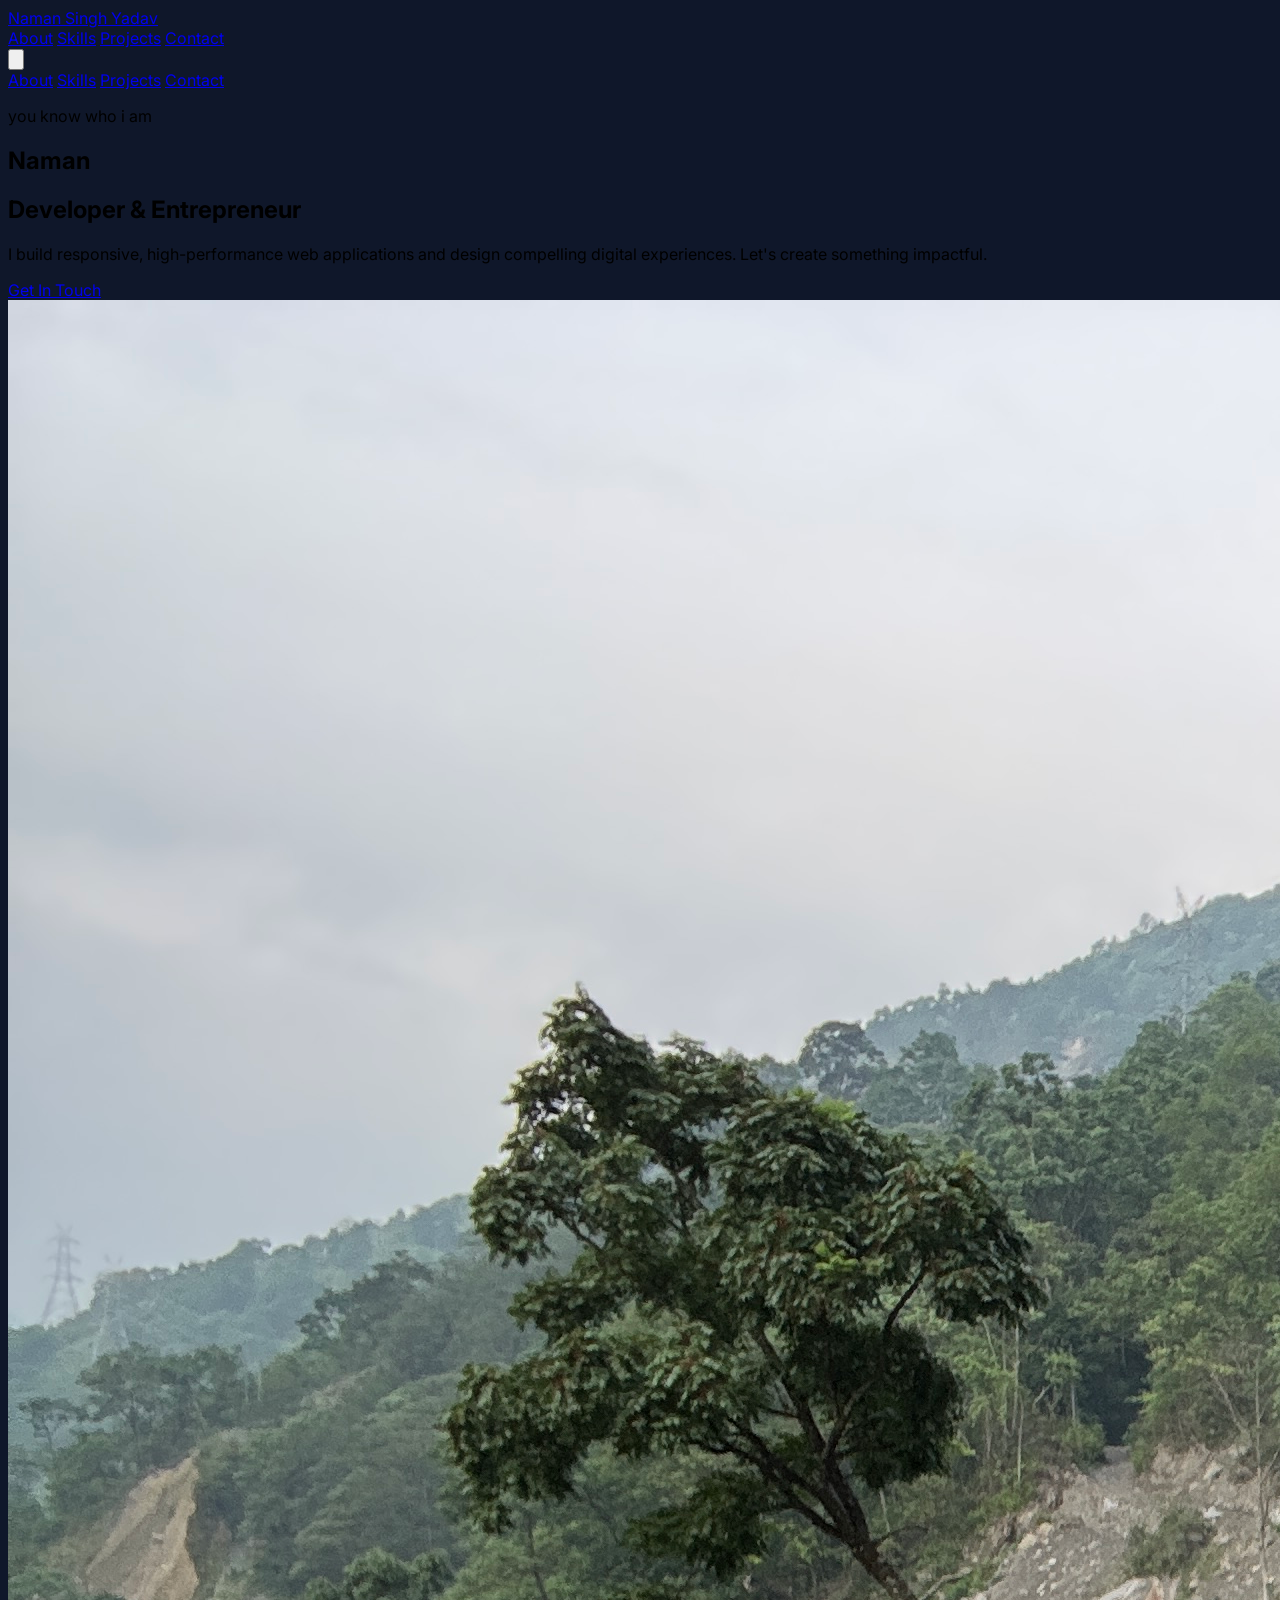
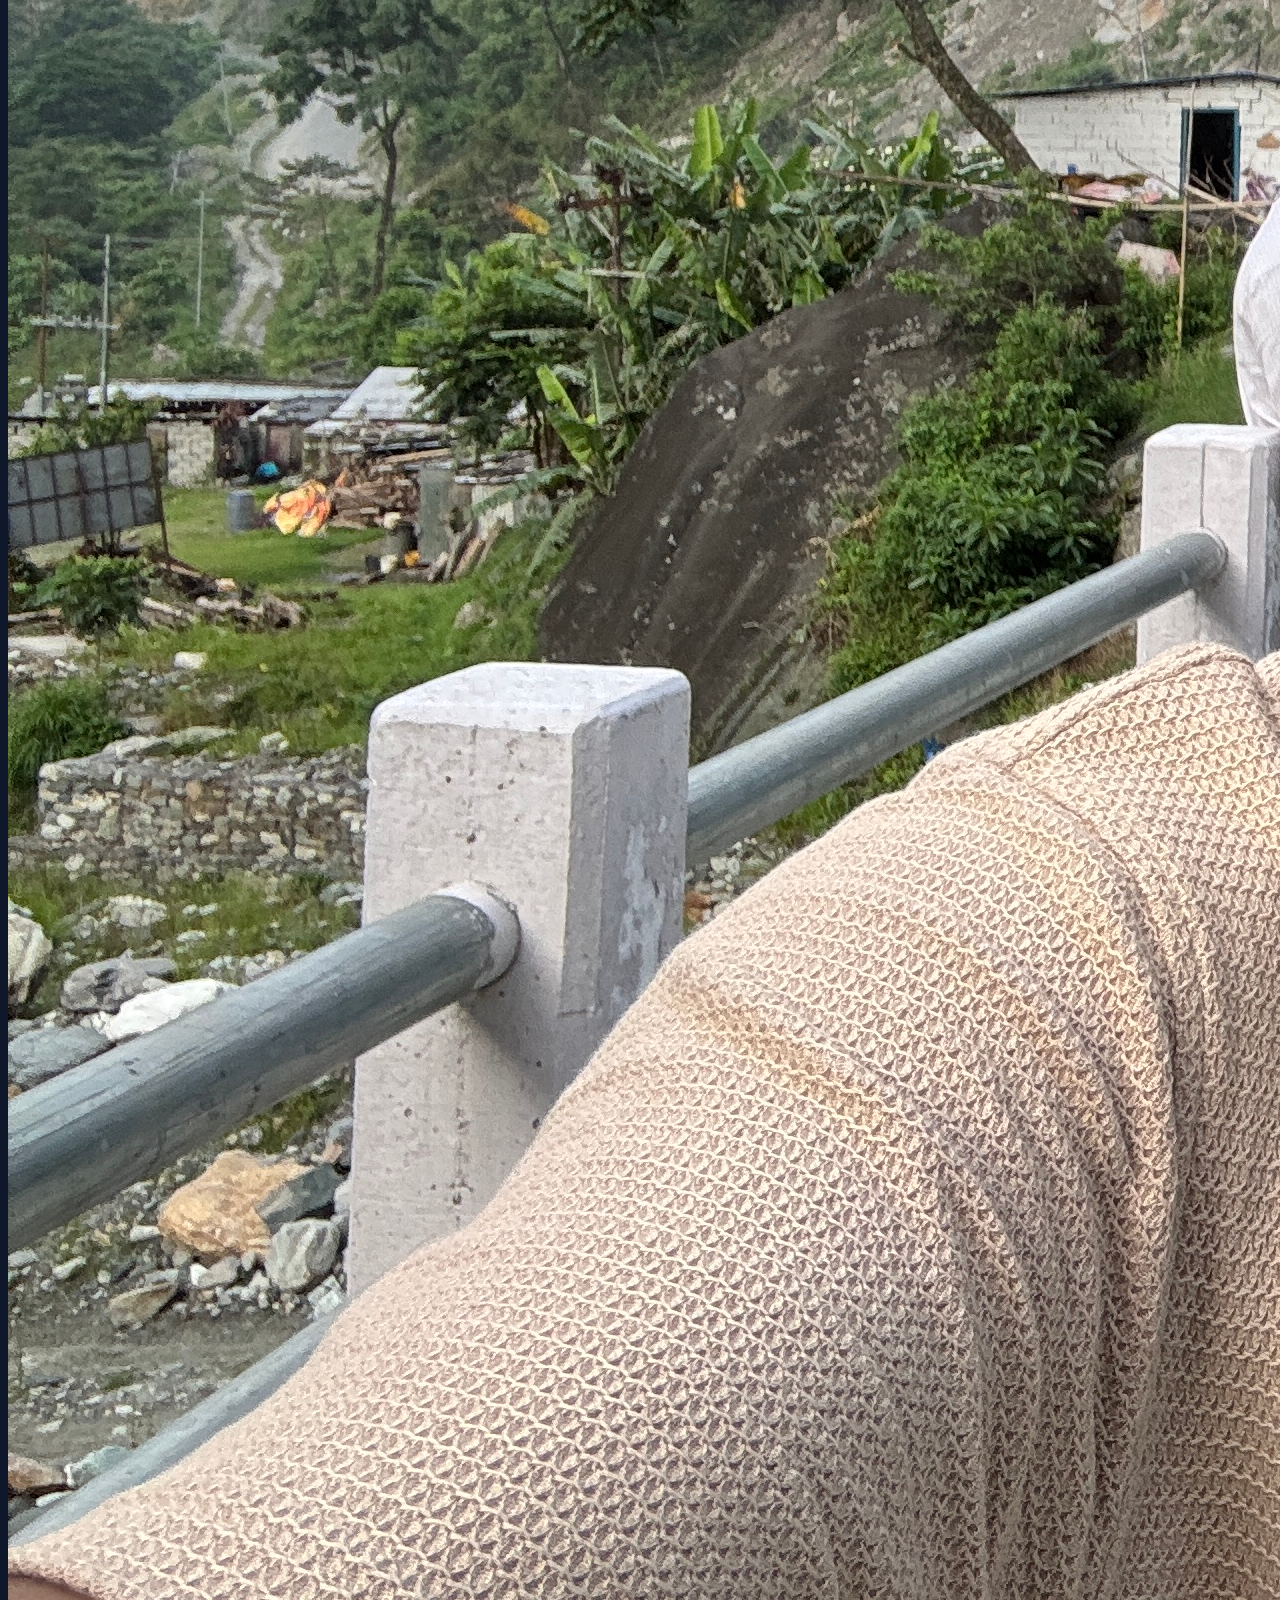
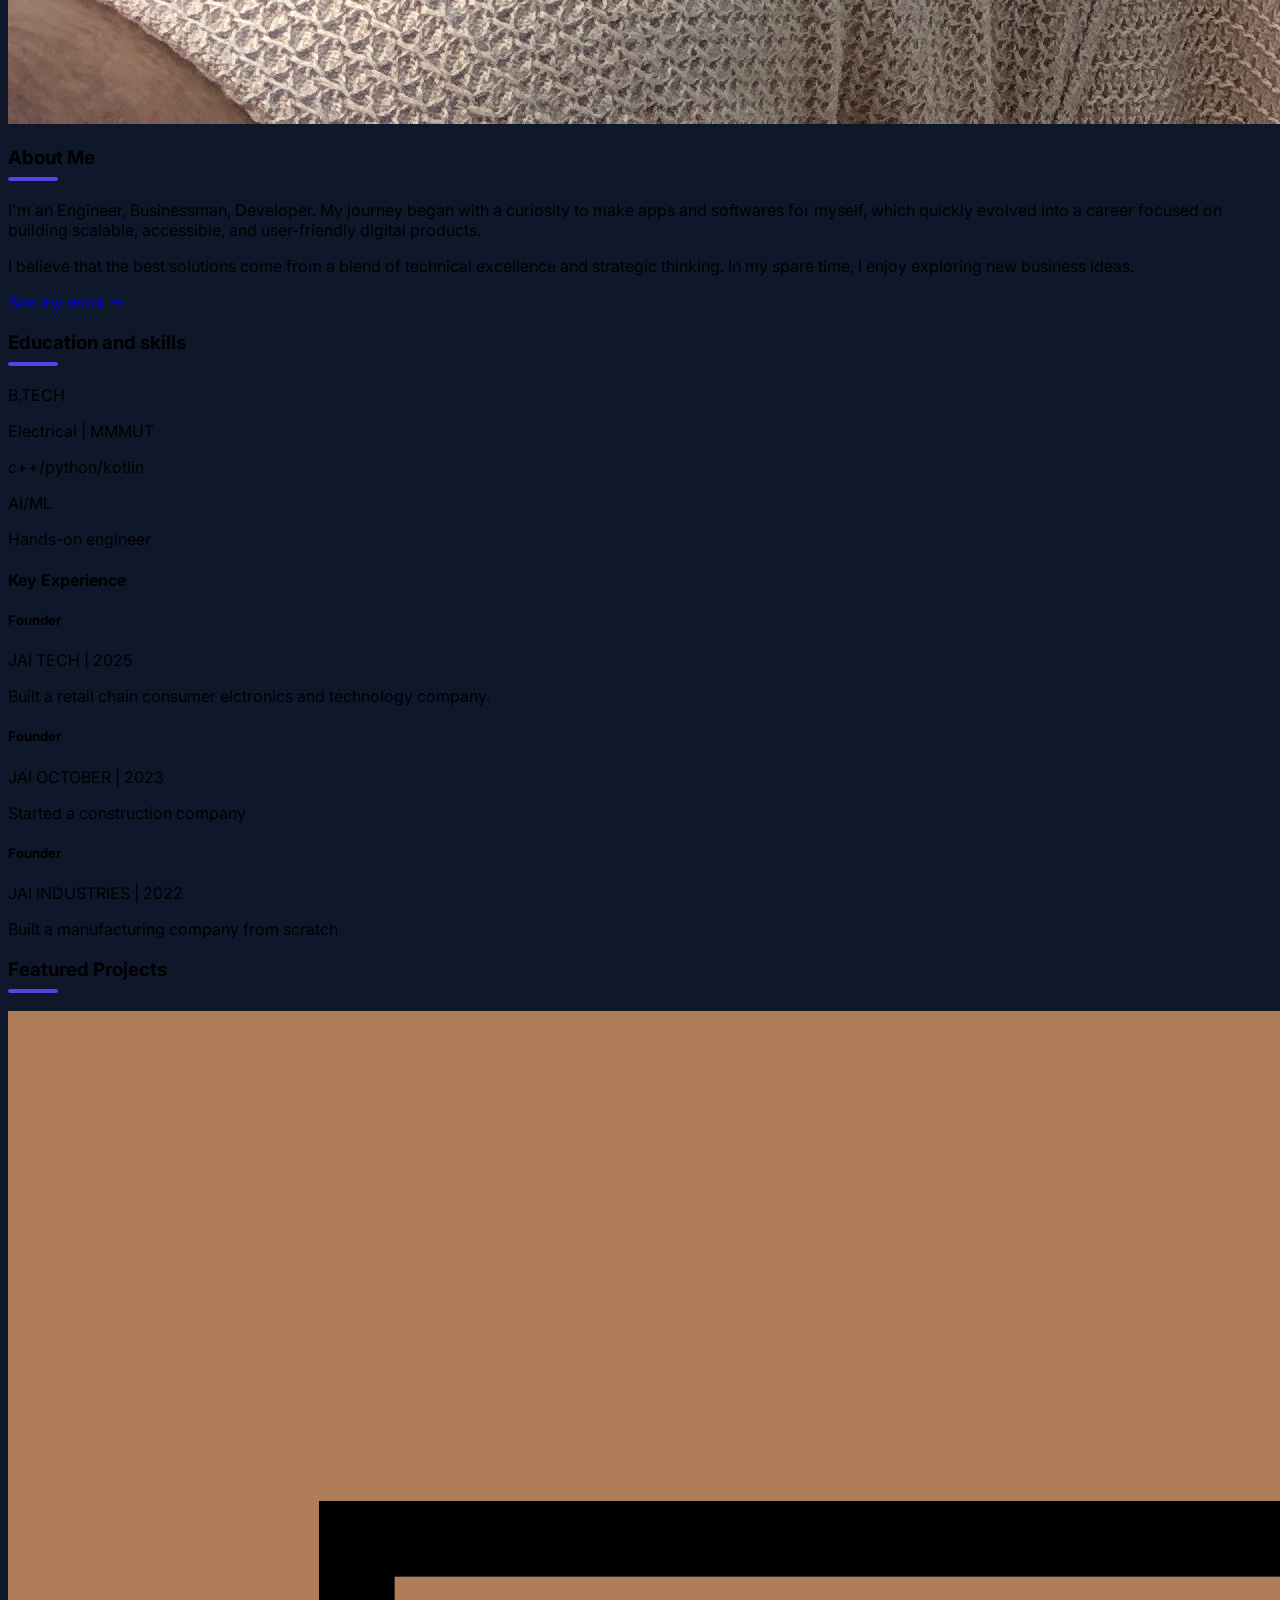
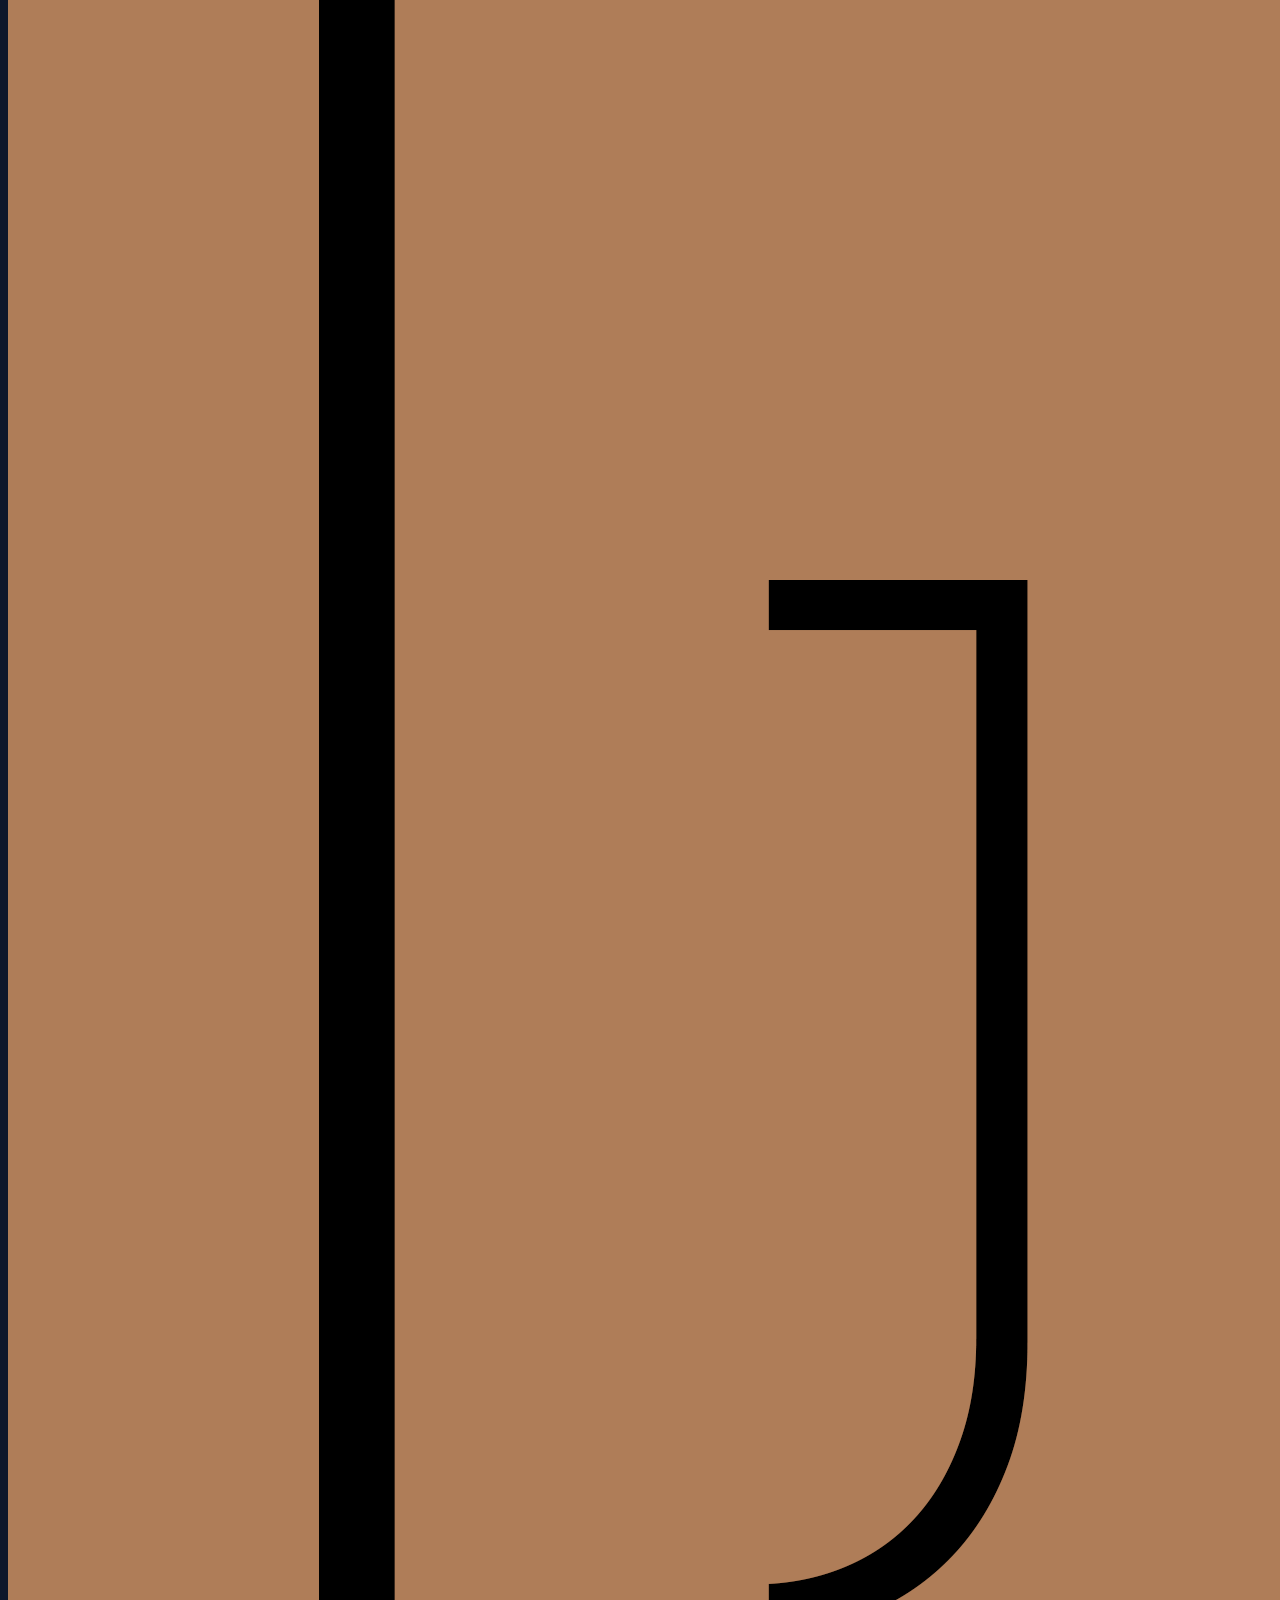
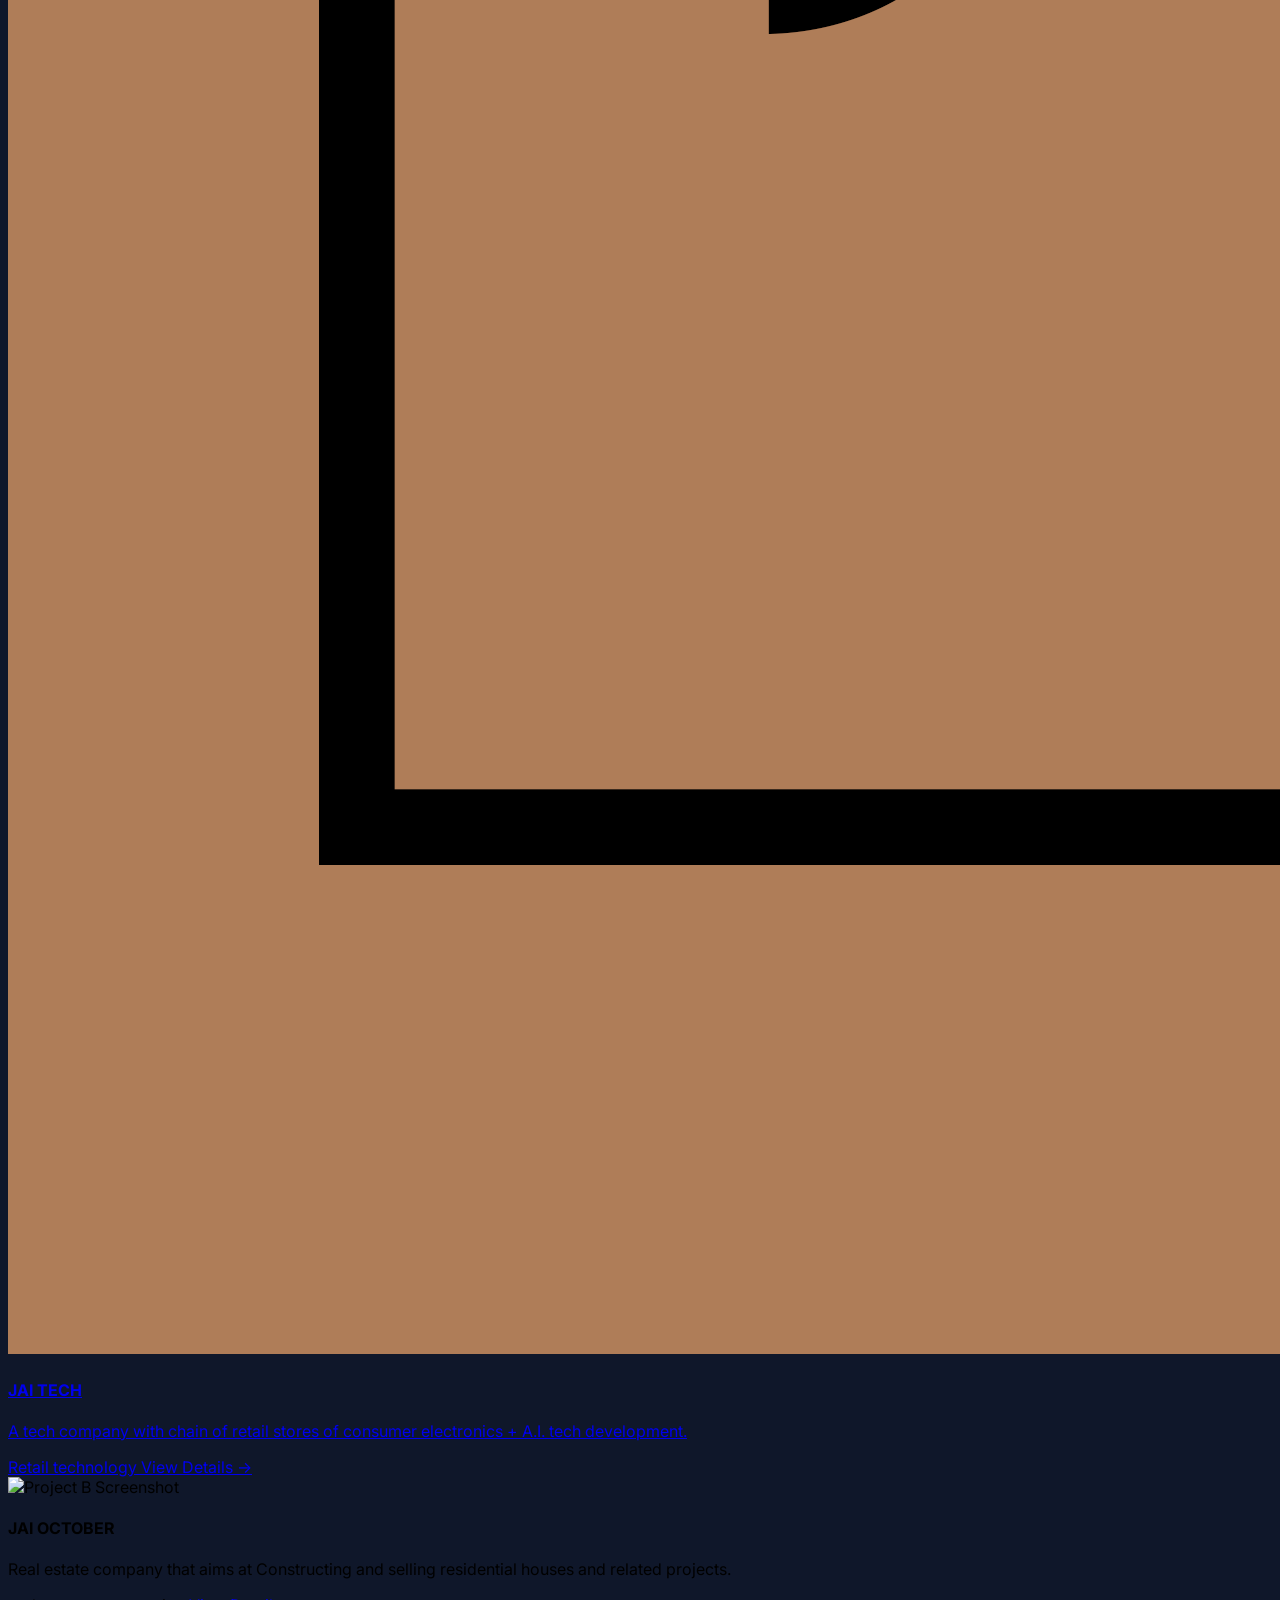
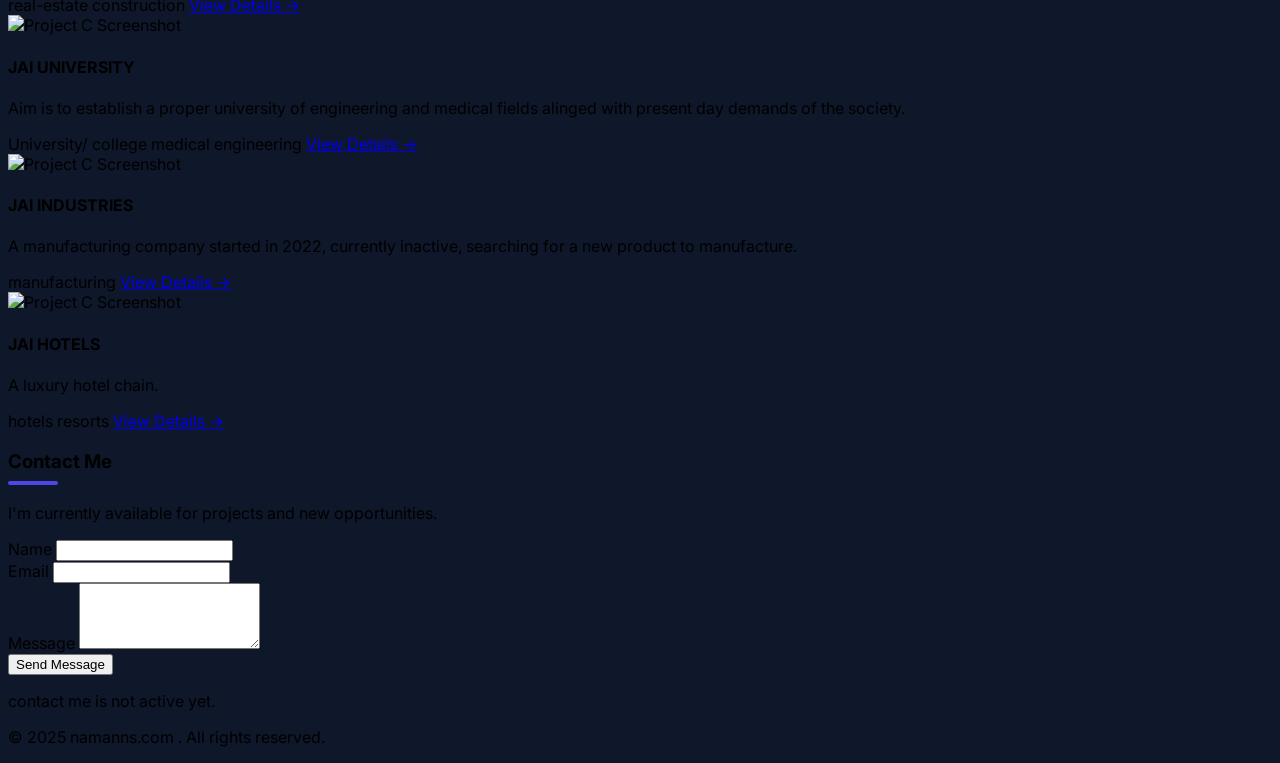
==== aboutme.html @ 9c0a87cc "Update aboutme.html" ====
<!DOCTYPE html>
<html lang="en">
<head>
    <meta charset="UTF-8">
    <meta name="viewport" content="width=device-width, initial-scale=1.0">
    <title>Naman | namanns.com</title>
    <!-- Load Tailwind CSS -->
    <script src="https://cdn.tailwindcss.com"></script>
    <script>
        tailwind.config = {
            theme: {
                extend: {
                    colors: {
                        'primary': '#4f46e5', // Indigo-600
                        'secondary': '#1f2937', // Gray-800
                        'background': '#0f172a', // Slate-900
                        'text-light': '#f8fafc', // Slate-50
                    },
                    fontFamily: {
                        sans: ['Inter', 'sans-serif'],
                    },
                }
            }
        }
    </script>
    <style>
        @import url('https://fonts.googleapis.com/css2?family=Inter:wght@100..900&display=swap');
        body {
            font-family: 'Inter', sans-serif;
            background-color: #0f172a; /* Slate-900 */
        }
        .section-title::after {
            content: '';
            display: block;
            width: 50px;
            height: 4px;
            background-color: #4f46e5;
            margin-top: 8px;
            border-radius: 9999px;
        }
        /* Style for the star background canvas */
        #star-background {
            position: fixed;
            top: 0;
            left: 0;
            width: 100%;
            height: 100%;
            z-index: -1; /* Ensure canvas is behind all content */
        }
    </style>
</head>
<body class="text-text-light antialiased">
    <!-- Canvas for the star field background -->
    <canvas id="star-background"></canvas>

    <!-- Header & Navigation -->
    <header class="sticky top-0 z-50 bg-background/90 backdrop-blur-sm shadow-lg">
        <nav class="max-w-7xl mx-auto px-4 sm:px-6 lg:px-8 py-4 flex justify-between items-center">
            <a href="index.html" class="text-2xl font-bold text-primary hover:text-white transition duration-300">
                Naman Singh Yadav
            </a>
            <div class="hidden md:flex space-x-8">
                <a href="#about" class="text-base font-medium hover:text-primary transition duration-300">About</a>
                <a href="#skills" class="text-base font-medium hover:text-primary transition duration-300">Skills</a>
                <a href="#projects" class="text-base font-medium hover:text-primary transition duration-300">Projects</a>
                <a href="#contact" class="text-base font-medium hover:text-primary transition duration-300">Contact</a>
            </div>
            <!-- Mobile Menu Button (Hamburger) -->
            <button id="mobile-menu-button" class="md:hidden p-2 rounded-md hover:bg-secondary transition duration-300">
                <svg class="w-6 h-6 text-text-light" fill="none" stroke="currentColor" viewBox="0 0 24 24" xmlns="http://www.w3.org/2000/svg"><path stroke-linecap="round" stroke-linejoin="round" stroke-width="2" d="M4 6h16M4 12h16M4 18h16"></path></svg>
            </button>
        </nav>
        <!-- Mobile Menu (Hidden by default) -->
        <div id="mobile-menu" class="hidden md:hidden bg-secondary w-full">
            <a href="#about" class="block px-4 py-2 text-text-light hover:bg-primary/30 transition duration-300" onclick="closeMenu()">About</a>
            <a href="#skills" class="block px-4 py-2 text-text-light hover:bg-primary/30 transition duration-300" onclick="closeMenu()">Skills</a>
            <a href="#projects" class="block px-4 py-2 text-text-light hover:bg-primary/30 transition duration-300" onclick="closeMenu()">Projects</a>
            <a href="#contact" class="block px-4 py-2 text-text-light hover:bg-primary/30 transition duration-300" onclick="closeMenu()">Contact</a>
        </div>
    </header>

    <main class="max-w-7xl mx-auto px-4 sm:px-6 lg:px-8 py-12">

        <!-- Home/Hero Section -->
        <section id="home" class="min-h-[80vh] flex items-center pt-24 pb-12">
            <div class="grid md:grid-cols-2 gap-12 items-center">
                <div class="space-y-6">
                    <p class="text-xl text-primary font-semibold">you know who i am</p>
                    <h1 class="text-6xl sm:text-7xl font-extrabold leading-tight">Naman</h1>
                    <h2 class="text-3xl sm:text-4xl text-gray-300 font-light">
                        Developer & <span class="text-primary font-medium">Entrepreneur</span>
                    </h2>
                    <p class="text-lg text-gray-400 max-w-xl">
                        I build responsive, high-performance web applications and design compelling digital experiences. Let's create something impactful.
                    </p>
                    <a href="#contact" class="inline-block px-8 py-3 mt-4 text-lg font-bold text-white bg-primary rounded-full shadow-lg hover:bg-indigo-700 transition duration-300 transform hover:scale-105">
                        Get In Touch
                    </a>
                </div>
                <!-- Placeholder for a Profile Image (using placeholder.co) -->
                <div class="order-first md:order-last flex justify-center">
                    <img src="IMG1.JPG" 
                         alt="Jane Doe Profile" 
                         class="w-88 h-88 md:w-100 md:h-100 object-cover rounded-full border-4 border-primary shadow-2xl transition duration-500 hover:shadow-primary/50"
                         onerror="this.onerror=null; this.src='https://placehold.co/400x400/1f2937/4f46e5?text=N'"
                    >
                </div>
            </div>
        </section>

        <!-- About Me Section -->
        <section id="about" class="py-20">
            <h3 class="section-title text-4xl font-bold mb-12">About Me</h3>
            <div class="bg-secondary p-8 rounded-xl shadow-xl space-y-6">
                <p class="text-lg text-gray-300">
                    I'm an Engineer, Businessman, Developer. My journey began with a curiosity to make apps and softwares for myself, which quickly evolved into a career focused on building scalable, accessible, and user-friendly digital products.
                </p>
                <p class="text-lg text-gray-300">
                    I believe that the best solutions come from a blend of technical excellence and strategic thinking. In my spare time, I enjoy exploring new business ideas.
                </p>
                <a href="#projects" class="text-primary font-semibold hover:underline">
                    See my work &rarr;
                </a>
            </div>
        </section>

        <!-- Skills & Experience Section -->
        <section id="skills" class="py-20">
            <h3 class="section-title text-4xl font-bold mb-12">Education and skills</h3>
            <div class="grid grid-cols-2 md:grid-cols-4 lg:grid-cols-6 gap-6">
                <!-- Skill Card -->
                <div class="bg-secondary p-4 rounded-lg text-center shadow-lg hover:shadow-primary/50 transition duration-300 transform hover:-translate-y-1">
                    <p class="text-xl font-semibold">B.TECH</p>
                    <p class="text-sm text-gray-400">Electrical | MMMUT</p>
                </div>
              
    
                <div class="bg-secondary p-4 rounded-lg text-center shadow-lg hover:shadow-primary/50 transition duration-300 transform hover:-translate-y-1">
                    <p class="text-xl font-semibold">c++/python/kotlin</p>
                    <p class="text-sm text-gray-400"></p>
                </div>
                <div class="bg-secondary p-4 rounded-lg text-center shadow-lg hover:shadow-primary/50 transition duration-300 transform hover:-translate-y-1">
                    <p class="text-xl font-semibold">AI/ML</p>
                    <p class="text-sm text-gray-400"></p>
                </div>
                <div class="bg-secondary p-4 rounded-lg text-center shadow-lg hover:shadow-primary/50 transition duration-300 transform hover:-translate-y-1">
                    <p class="text-xl font-semibold">Hands-on engineer</p>
                    <p class="text-sm text-gray-400"></p>
                </div>
            </div>

            <!-- Detailed Experience (Optional - Example) -->
            <h4 class="text-3xl font-semibold mt-16 mb-8 text-gray-200">Key Experience</h4>
            <div class="space-y-8">
                <div class="border-l-4 border-primary pl-6 py-2 bg-secondary/50 rounded-r-lg">
                    <h5 class="text-2xl font-semibold text-primary">Founder</h5>
                    <p class="text-lg text-white">JAI TECH | 2025</p>
                    <p class="text-gray-400">Built a retail chain consumer elctronics and technology company.</p>
                </div>
                <div class="border-l-4 border-primary pl-6 py-2 bg-secondary/50 rounded-r-lg">
                    <h5 class="text-2xl font-semibold text-primary">Founder</h5>
                    <p class="text-lg text-white">JAI OCTOBER | 2023</p>
                    <p class="text-gray-400">Started a construction company</p>
                </div>
                <div class="border-l-4 border-primary pl-6 py-2 bg-secondary/50 rounded-r-lg">
                    <h5 class="text-2xl font-semibold text-primary">Founder</h5>
                    <p class="text-lg text-white">JAI INDUSTRIES | 2022</p>
                    <p class="text-gray-400">Built a manufacturing company from scratch</p>
                </div>
            </div>
        </section>

        <!-- Projects Section -->
        <section id="projects" class="py-20">
            <h3 class="section-title text-4xl font-bold mb-12">Featured Projects</h3>
            <div class="grid md:grid-cols-2 lg:grid-cols-3 gap-8">

                <!-- Project Card 1 (entire card links to index.html) -->
                <a href="index.html">
                    <div class="bg-secondary rounded-xl shadow-xl overflow-hidden hover:shadow-primary/70 transition duration-500">
                        <img src="LOGO.png" alt="JAI TECH" class="w-full h-48 object-cover">
                        <div class="p-6">
                            <h4 class="text-2xl font-semibold text-primary mb-2">JAI TECH</h4>
                            <p class="text-gray-400 mb-4">A tech company with chain of retail stores of consumer electronics + A.I. tech development.</p>
                            <span class="inline-block bg-primary/20 text-primary text-xs font-medium px-3 py-1 rounded-full mr-2">Retail</span>
                            <span class="inline-block bg-primary/20 text-primary text-xs font-medium px-3 py-1 rounded-full">technology</span>
                            <span class="mt-4 block text-white font-semibold group-hover:text-primary">View Details &rarr;</span>
                        </div>
                    </div>
                </a>

                <!-- Project Card 2 -->
                <div class="bg-secondary rounded-xl shadow-xl overflow-hidden hover:shadow-primary/70 transition duration-500">
                    <img src="https://placehold.co/600x400/22c55e/ffffff?text=JAI OCTOBER" alt="Project B Screenshot" class="w-full h-48 object-cover">
                    <div class="p-6">
                        <h4 class="text-2xl font-semibold text-primary mb-2">JAI OCTOBER</h4>
                        <p class="text-gray-400 mb-4">Real estate company that aims at Constructing and selling residential houses and related projects.</p>
                        <span class="inline-block bg-primary/20 text-primary text-xs font-medium px-3 py-1 rounded-full mr-2">real-estate</span>
                        <span class="inline-block bg-primary/20 text-primary text-xs font-medium px-3 py-1 rounded-full">construction</span>
                        <a href="#" class="mt-4 block text-white font-semibold hover:text-primary transition duration-300">View Details &rarr;</a>
                    </div>
                </div>

                <!-- Project Card 3 -->
                <div class="bg-secondary rounded-xl shadow-xl overflow-hidden hover:shadow-primary/70 transition duration-500">
                    <img src="https://placehold.co/600x400/eab308/ffffff?text=JAI UNIVERSITY" alt="Project C Screenshot" class="w-full h-48 object-cover">
                    <div class="p-6">
                        <h4 class="text-2xl font-semibold text-primary mb-2">JAI UNIVERSITY</h4>
                        <p class="text-gray-400 mb-4">Aim is to establish a proper university of engineering and medical fields alinged with present day demands of the society.</p>
                        <span class="inline-block bg-primary/20 text-primary text-xs font-medium px-3 py-1 rounded-full mr-2">University/ college</span>
                        <span class="inline-block bg-primary/20 text-primary text-xs font-medium px-3 py-1 rounded-full">medical</span>
                        <span class="inline-block bg-primary/20 text-primary text-xs font-medium px-3 py-1 rounded-full">engineering</span>

                        <a href="#" class="mt-4 block text-white font-semibold hover:text-primary transition duration-300">View Details &rarr;</a>
                    </div>
                </div>

                 <!-- Project Card 4 -->
                <div class="bg-secondary rounded-xl shadow-xl overflow-hidden hover:shadow-primary/70 transition duration-500">
                    <img src="https://placehold.co/600x400/d9d96a/ffffff?text=JAI INDUSTRIES" alt="Project C Screenshot" class="w-full h-48 object-cover">
                    <div class="p-6">
                        <h4 class="text-2xl font-semibold text-primary mb-2">JAI INDUSTRIES</h4>
                        <p class="text-gray-400 mb-4">A manufacturing company started in 2022, currently inactive, searching for a new product to manufacture.</p>
                        <span class="inline-block bg-primary/20 text-primary text-xs font-medium px-3 py-1 rounded-full mr-2">manufacturing</span>
                        <a href="#" class="mt-4 block text-white font-semibold hover:text-primary transition duration-300">View Details &rarr;</a>
                    </div>
                </div>

                 <!-- Project Card 5 -->
                <div class="bg-secondary rounded-xl shadow-xl overflow-hidden hover:shadow-primary/70 transition duration-500">
                    <img src="https://placehold.co/600x400/5b6e64/ffffff?text=JAI HOTELS" alt="Project C Screenshot" class="w-full h-48 object-cover">
                    <div class="p-6">
                        <h4 class="text-2xl font-semibold text-primary mb-2">JAI HOTELS</h4>
                        <p class="text-gray-400 mb-4">A luxury hotel chain.</p>
                        <span class="inline-block bg-primary/20 text-primary text-xs font-medium px-3 py-1 rounded-full mr-2">hotels</span>
                        <span class="inline-block bg-primary/20 text-primary text-xs font-medium px-3 py-1 rounded-full">resorts</span>
                        <a href="#" class="mt-4 block text-white font-semibold hover:text-primary transition duration-300">View Details &rarr;</a>
                    </div>
                </div>


            </div>
        </section>

        <!-- Contact Section -->
        <section id="contact" class="py-20">
            <h3 class="section-title text-4xl font-bold mb-12">Contact Me</h3>
            <div class="bg-secondary p-8 rounded-xl shadow-xl max-w-2xl mx-auto">
                <p class="text-lg text-gray-300 mb-6 text-center">
                    I'm currently available for projects and new opportunities.
                </p>
                
                <!-- Simple Contact Form Mockup -->
                <form id="contact-form" class="space-y-4">
                    <div>
                        <label for="name" class="block text-sm font-medium text-gray-300">Name</label>
                        <input type="text" id="name" name="name" required class="mt-1 block w-full px-4 py-2 bg-background border border-gray-700 rounded-md text-text-light focus:ring-primary focus:border-primary">
                    </div>
                    <div>
                        <label for="email" class="block text-sm font-medium text-gray-300">Email</label>
                        <input type="email" id="email" name="email" required class="mt-1 block w-full px-4 py-2 bg-background border border-gray-700 rounded-md text-text-light focus:ring-primary focus:border-primary">
                    </div>
                    <div>
                        <label for="message" class="block text-sm font-medium text-gray-300">Message</label>
                        <textarea id="message" name="message" rows="4" required class="mt-1 block w-full px-4 py-2 bg-background border border-gray-700 rounded-md text-text-light focus:ring-primary focus:border-primary"></textarea>
                    </div>
                    <button type="submit" class="w-full py-3 text-lg font-bold text-white bg-primary rounded-md shadow-md hover:bg-indigo-700 transition duration-300">
                        Send Message
                    </button>
                    <p id="form-message" class="text-center pt-4 hidden"></p>
                </form>
            </div>
            <!-- MANDATORY: User ID Display -->
            <div class="mt-8 text-center text-sm text-gray-500">
                <p id="user-id-display">contact me is not active yet.</p>
            </div>
        </section>

    </main>

    <!-- Footer -->
    <footer class="bg-secondary py-8 mt-12">
        <div class="max-w-7xl mx-auto px-4 sm:px-6 lg:px-8 text-center text-gray-400 space-y-4">
            <p>&copy; 2025 namanns.com . All rights reserved.</p>
        </div>
    </footer>

    <!-- Firebase and Application Logic -->
    <script type="module">
        // Import Firebase modules
        import { initializeApp } from "https://www.gstatic.com/firebasejs/11.6.1/firebase-app.js";
        import { getAuth, signInAnonymously, signInWithCustomToken } from "https://www.gstatic.com/firebasejs/11.6.1/firebase-auth.js";
        import { getFirestore, setDoc, doc } from "https://www.gstatic.com/firebasejs/11.6.1/firebase-firestore.js";
        import { setLogLevel } from "https://www.gstatic.com/firebasejs/11.6.1/firebase-firestore.js";

        // Enable Firebase debug logging
        setLogLevel('Debug');

        // Global variables provided by the environment
        const appId = typeof __app_id !== 'undefined' ? __app_id : 'default-app-id';
        const firebaseConfig = typeof __firebase_config !== 'undefined' ? JSON.parse(__firebase_config) : null;
        const initialAuthToken = typeof __initial_auth_token !== 'undefined' ? __initial_auth_token : null;

        let app;
        let db;
        let auth;
        let userId;

        // --- Canvas Star Field Logic ---
        let canvas;
        let ctx;
        let stars = [];
        const STAR_COUNT = 200;
        let mouseX = window.innerWidth / 2;
        let mouseY = window.innerHeight / 2;

        function resizeCanvas() {
            canvas.width = window.innerWidth;
            canvas.height = window.innerHeight;
        }

        class Star {
            constructor() {
                this.x = Math.random() * window.innerWidth;
                this.y = Math.random() * window.innerHeight;
                this.radius = Math.random() * 1.5 + 0.5; // Size 0.5 to 2.0
                this.originalOpacity = Math.random() * 0.7 + 0.3;
                this.opacity = this.originalOpacity;
                this.velocity = this.radius / 1.5 * 0.002 + 0.001; // Speed relative to size
                this.angle = Math.random() * Math.PI * 2;
                this.z = Math.random() * 20 + 1; // Used for parallax depth      ( star of this code)
            }

            draw() {
                ctx.beginPath();
                ctx.arc(this.x, this.y, this.radius, 0, Math.PI * 2, false);
                ctx.fillStyle = `rgba(0, 0, 0, ${this.opacity})`;
                ctx.fill();
            }

            update() {
                // Subtle random twinkle (opacity modulation)
                this.opacity = this.originalOpacity + Math.sin(Date.now() * this.velocity * 100) * 0.4;
                if (this.opacity < 0.1) this.opacity = 0.1;

                // Base movement (slow drift)
                this.x += Math.cos(this.angle) * this.velocity * 1;
                this.y += Math.sin(this.angle) * this.velocity * 1;

                // Wrap around edges
                if (this.x < 0) this.x = window.innerWidth;
                if (this.x > window.innerWidth) this.x = 0;
                if (this.y < 0) this.y = window.innerHeight;
                if (this.y > window.innerHeight) this.y = 0;

                // Mouse interaction: Parallax effect (stars shift based on mouse position from center)
                const dxFromCenter = mouseX - window.innerWidth / 2;
                const dyFromCenter = mouseY - window.innerHeight / 2;

                // Parallax adjustment: further stars (larger z) move more.
                const parallaxFactor = 0.01;
                this.x += (dxFromCenter / this.z) * parallaxFactor;
                this.y += (dyFromCenter / this.z) * parallaxFactor;

                this.draw();
            }
        }

        function initStars() {
            stars = [];
            for (let i = 0; i < STAR_COUNT; i++) {
                stars.push(new Star());
            }
        }

        function animateStars() {
            // Clear the canvas for the next frame
            ctx.clearRect(0, 0, canvas.width, canvas.height);
            stars.forEach(star => star.update());
            requestAnimationFrame(animateStars);
        }

        function startStarField() {
            canvas = document.getElementById('star-background');
            if (canvas) {
                ctx = canvas.getContext('2d');
                window.addEventListener('resize', resizeCanvas);
                
                // Mouse position listener for interactivity
                document.addEventListener('mousemove', (event) => {
                    mouseX = event.clientX;
                    mouseY = event.clientY;
                });

                resizeCanvas();
                initStars();
                animateStars();
            }
        }

        // --- Firebase Functions (Unchanged) ---

        /**
         * Initializes Firebase and authenticates the user.
         */
        async function initializeFirebase() {
            if (!firebaseConfig) {
                console.error("Firebase configuration is missing. Cannot initialize Firestore.");
                return;
            }
            try {
                app = initializeApp(firebaseConfig);
                auth = getAuth(app);
                db = getFirestore(app);

                // Sign in using custom token or anonymously
                if (initialAuthToken) {
                    await signInWithCustomToken(auth, initialAuthToken);
                } else {
                    // Fallback to anonymous sign-in if token is not available
                    await signInAnonymously(auth);
                }

                userId = auth.currentUser?.uid || 'anonymous-user';
                console.log("Firebase initialized. User ID:", userId);

                // Display userId on the page (MANDATORY)
                const userIdElement = document.getElementById('user-id-display');
                if (userIdElement) {
                    userIdElement.textContent = `User ID: ${userId}`;
                }

            } catch (error) {
                console.error("Error initializing Firebase:", error);
            }
        }

        /**
         * Handles the contact form submission.
         */
        async function handleContactSubmit(event) {
            event.preventDefault();
            const form = event.target;
            const messageElement = document.getElementById('form-message');
            
            const name = form.name.value.trim();
            const email = form.email.value.trim();
            const message = form.message.value.trim();

            messageElement.classList.add('hidden');
            messageElement.classList.remove('text-red-400', 'text-green-400');
            messageElement.textContent = '';
            
            if (!name || !email || !message) {
                messageElement.textContent = 'Please fill out all fields.';
                messageElement.classList.add('text-red-400');
                messageElement.classList.remove('hidden');
                return;
            }

            try {
                if (db && userId) {
                    const submissionData = {
                        name: name,
                        email: email,
                        message: message,
                        timestamp: new Date().toISOString()
                    };
                    
                    // Saving the contact message to a private collection in Firestore
                    const submissionId = Date.now().toString(); // Simple unique ID
                    const path = `artifacts/${appId}/users/${userId}/contact_submissions`;
                    
                    // Using setDoc to create a document in the contact_submissions collection
                    await setDoc(doc(db, path, submissionId), submissionData);

                    messageElement.textContent = 'Message sent successfully! (Saved to Firestore)';
                    messageElement.classList.add('text-green-400');
                    form.reset();
                } else {
                    console.warn("Firebase not ready. Data logged to console instead of Firestore.");
                    messageElement.textContent = 'Message submitted! (Check console for data)';
                    messageElement.classList.add('text-green-400');
                    form.reset();
                }
            } catch (error) {
                console.error("Error submitting contact form:", error);
                messageElement.textContent = 'An error occurred. Please try again later.';
                messageElement.classList.add('text-red-400');
            } finally {
                 messageElement.classList.remove('hidden');
            }
        }

        /**
         * Toggles the mobile navigation menu visibility.
         */
        function toggleMenu() {
            const menu = document.getElementById('mobile-menu');
            menu.classList.toggle('hidden');
        }

        /**
         * Closes the mobile navigation menu after a link is clicked.
         */
        function closeMenu() {
             const menu = document.getElementById('mobile-menu');
             if (!menu.classList.contains('hidden')) {
                 menu.classList.add('hidden');
             }
        }

        // --- Main Execution Block ---
        document.addEventListener('DOMContentLoaded', () => {
            // Start the interactive star background
            startStarField(); 
            
            // Initialize Firebase services
            initializeFirebase();
            
            // Attach event listener for mobile menu
            const menuButton = document.getElementById('mobile-menu-button');
            if (menuButton) {
                menuButton.addEventListener('click', toggleMenu);
            }
            
            // Attach event listener for contact form
            const contactForm = document.getElementById('contact-form');
            if (contactForm) {
                contactForm.addEventListener('submit', handleContactSubmit);
            }
        });
    </script>
</body>
</html>
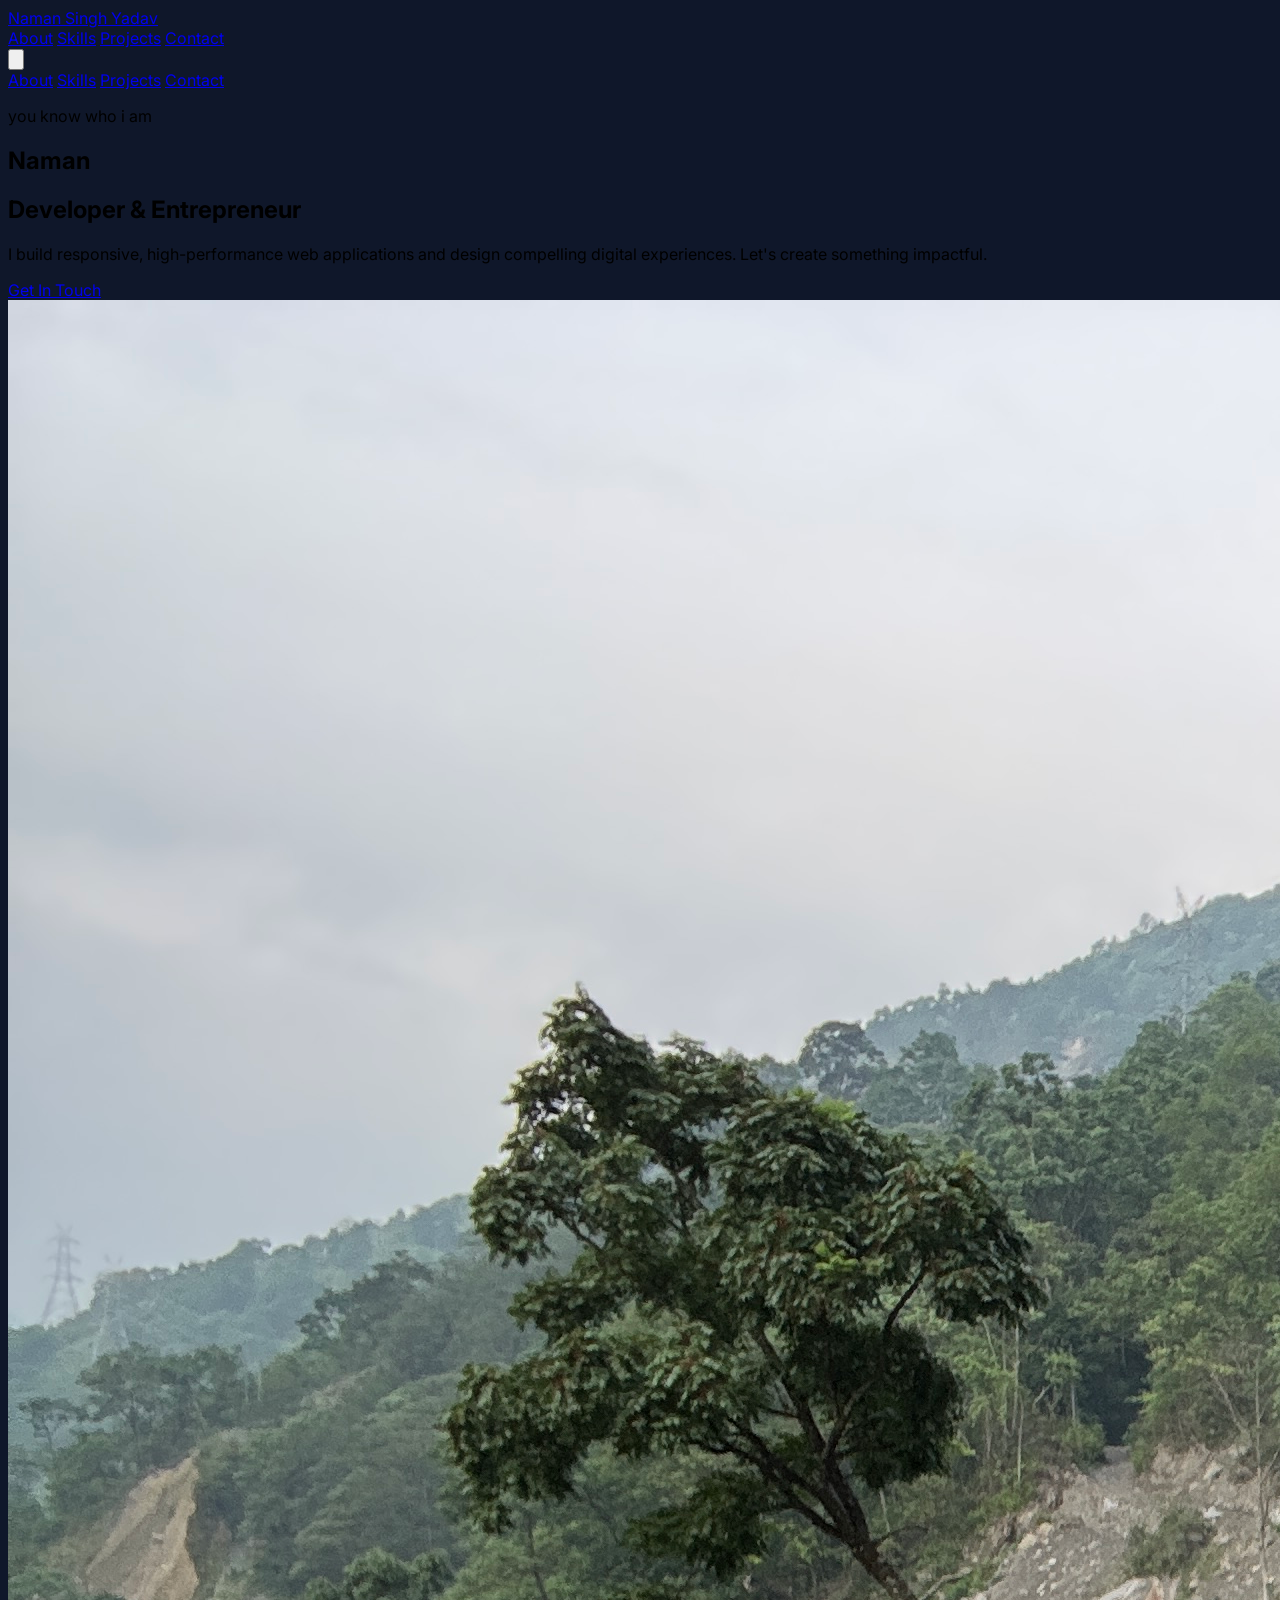
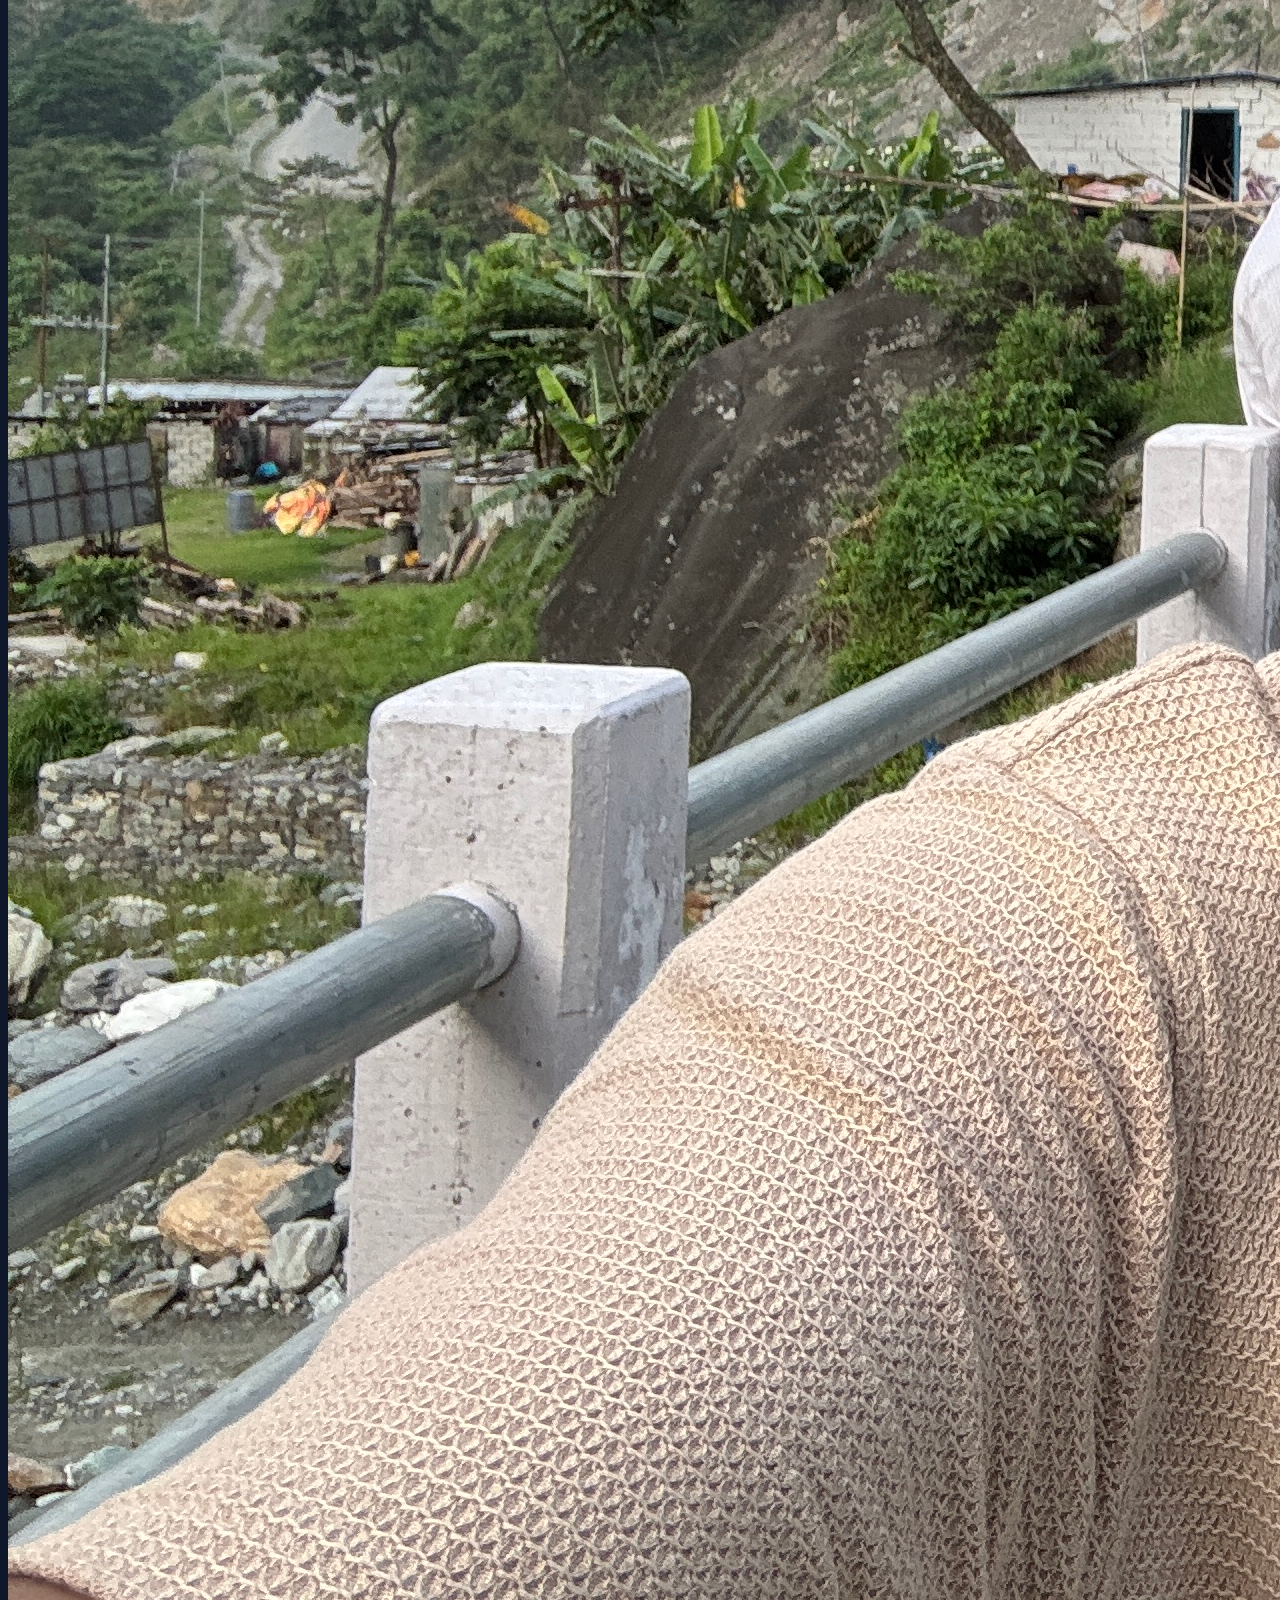
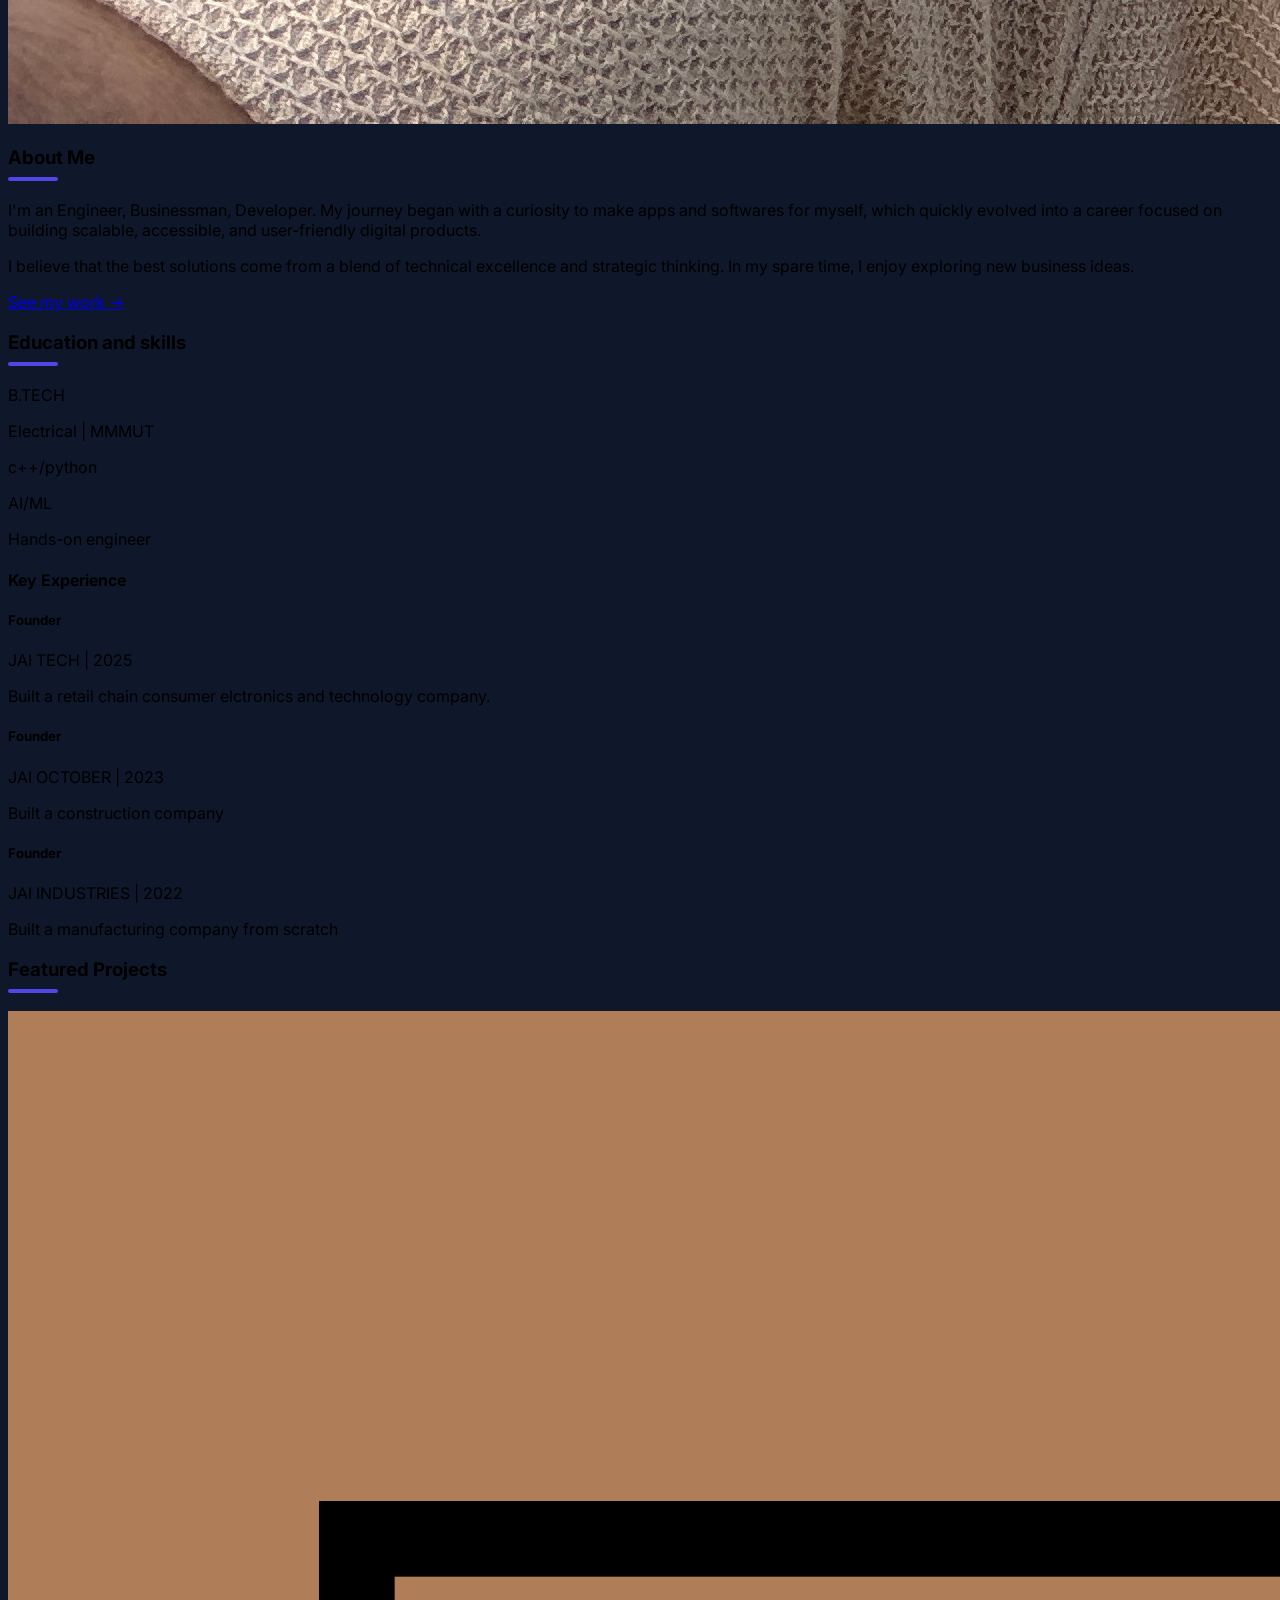
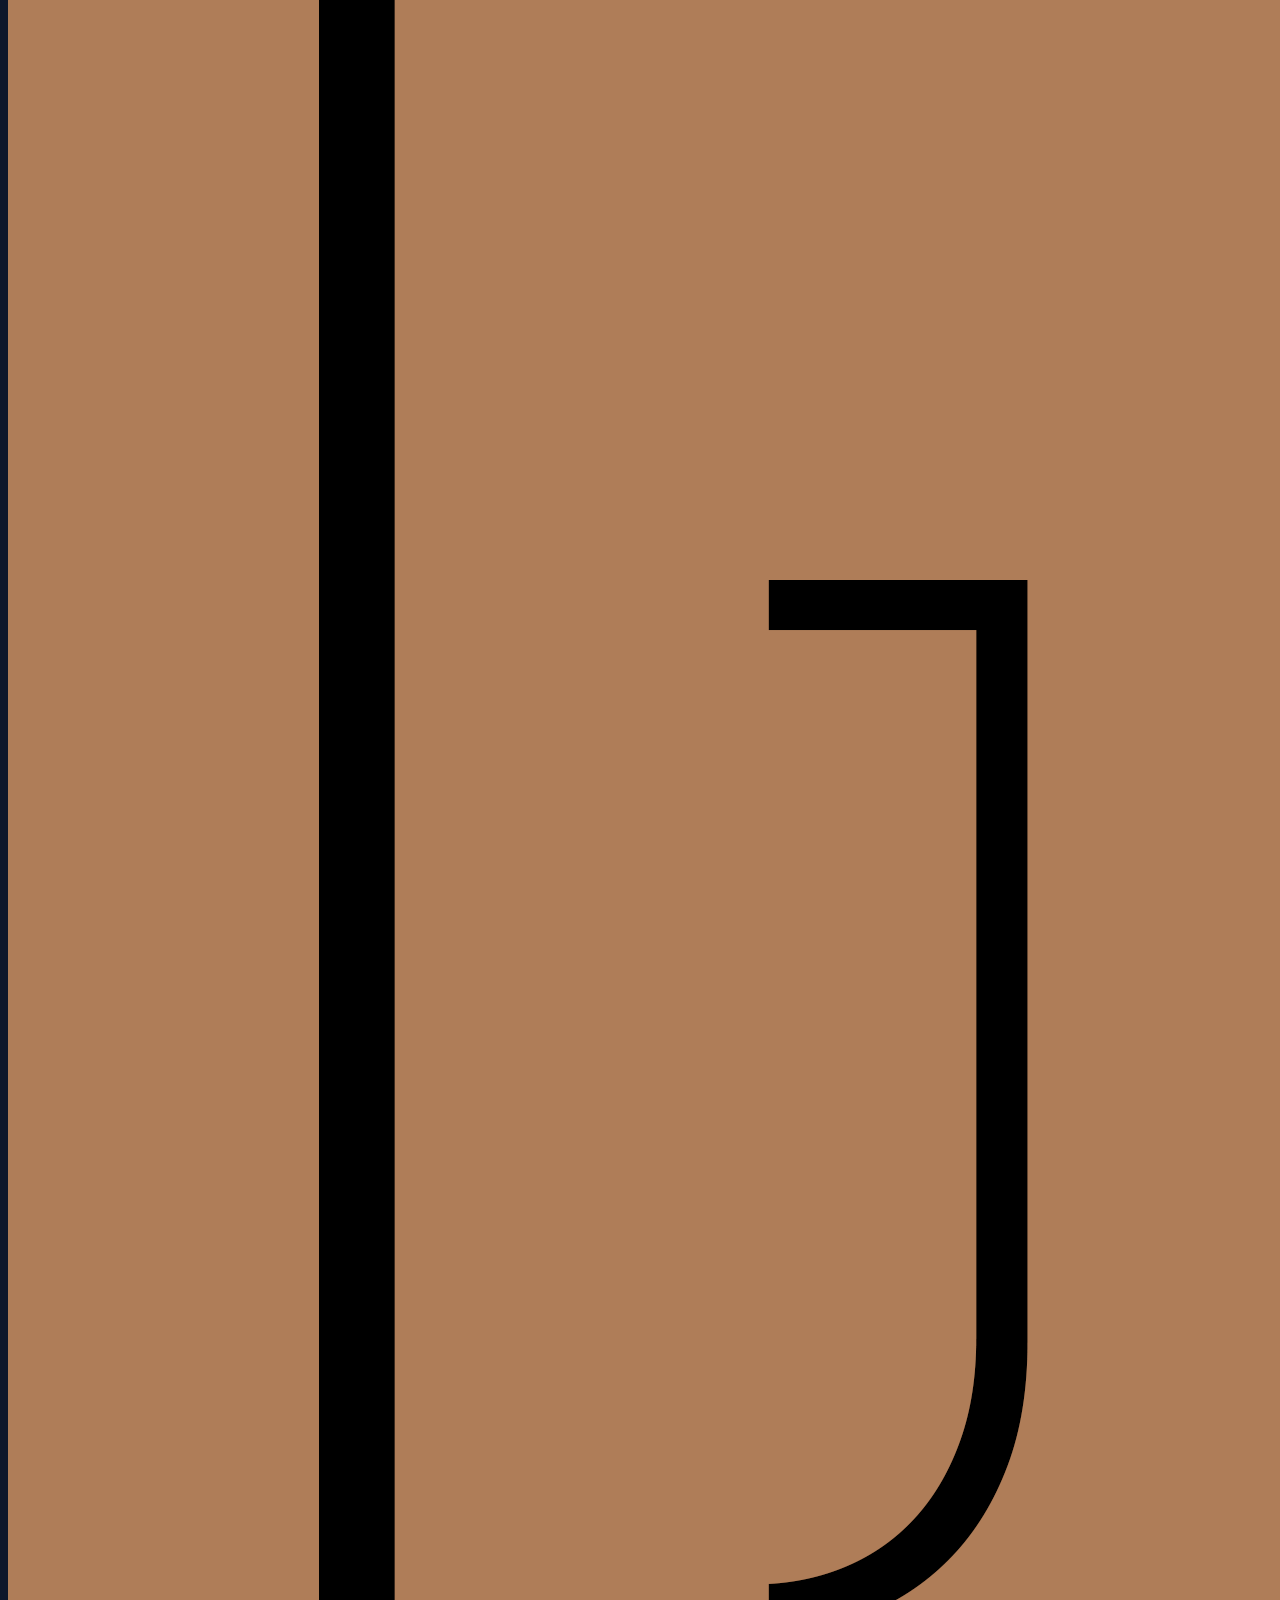
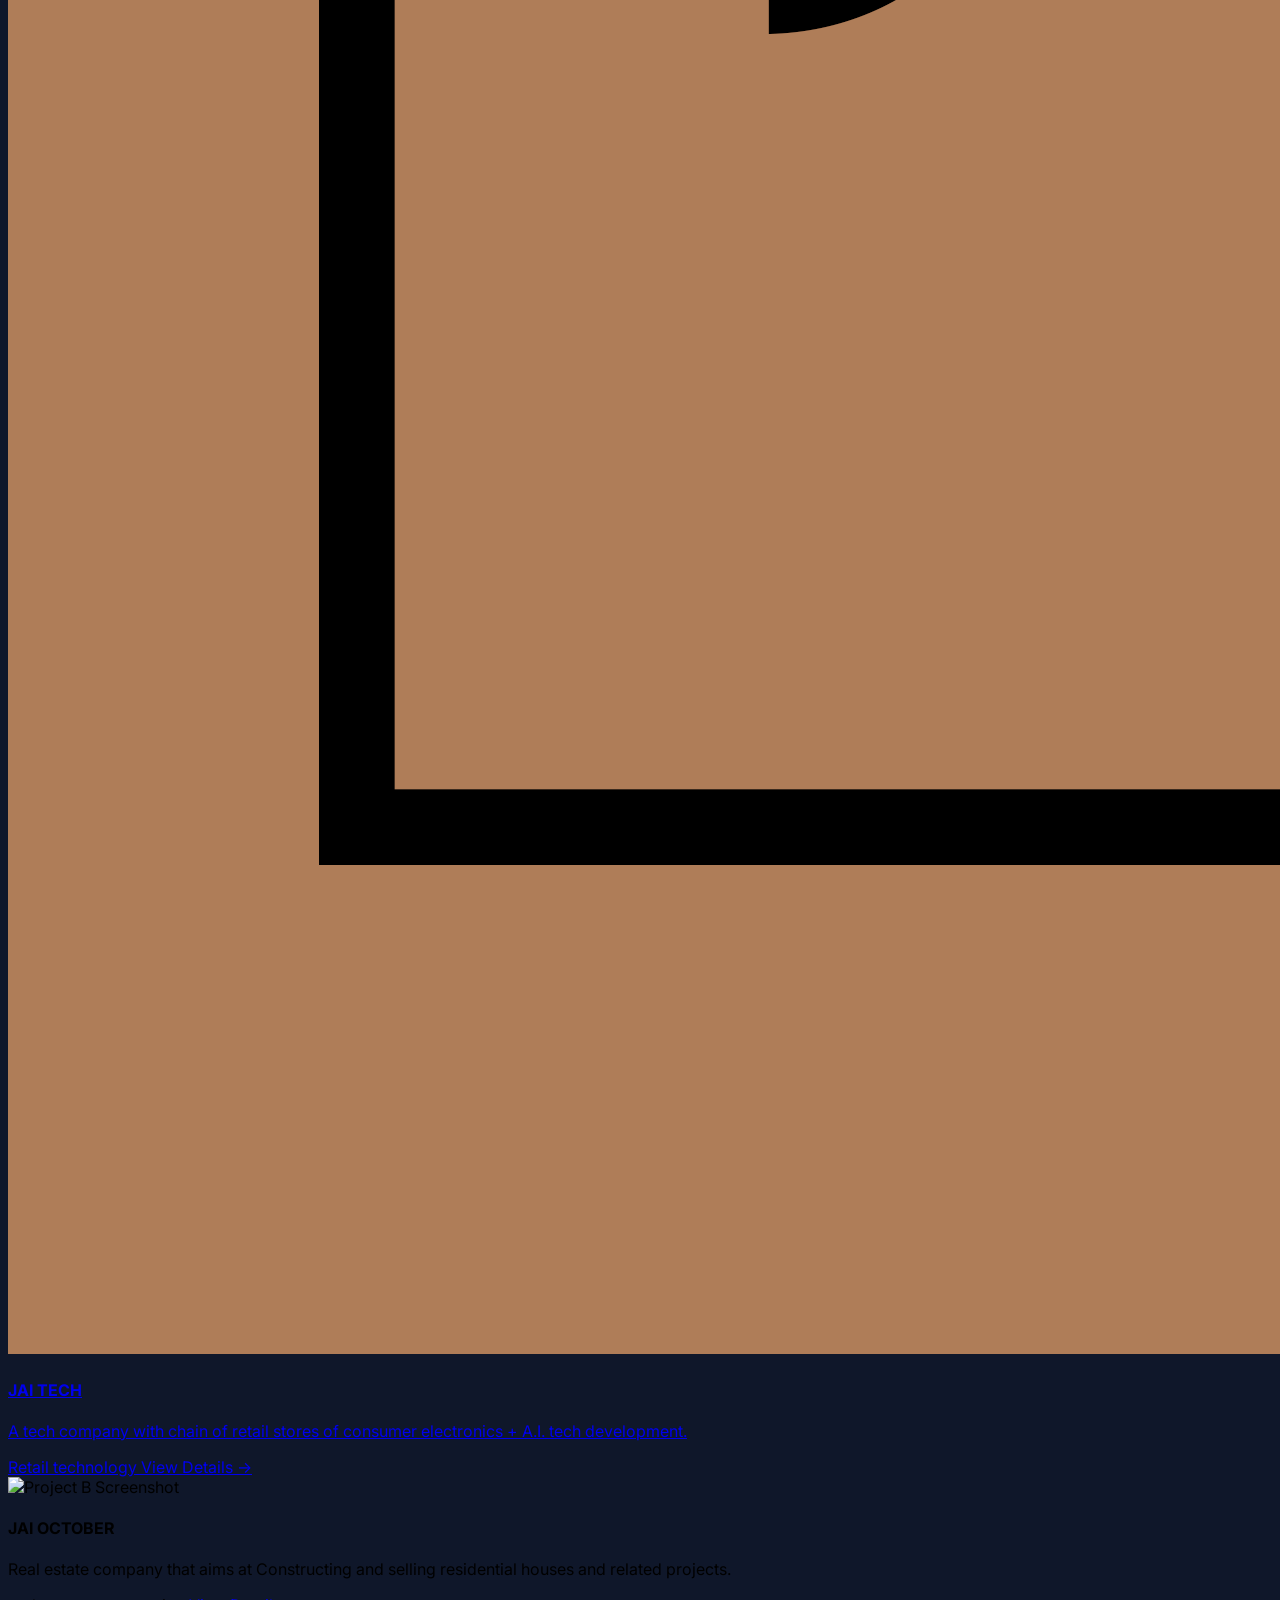
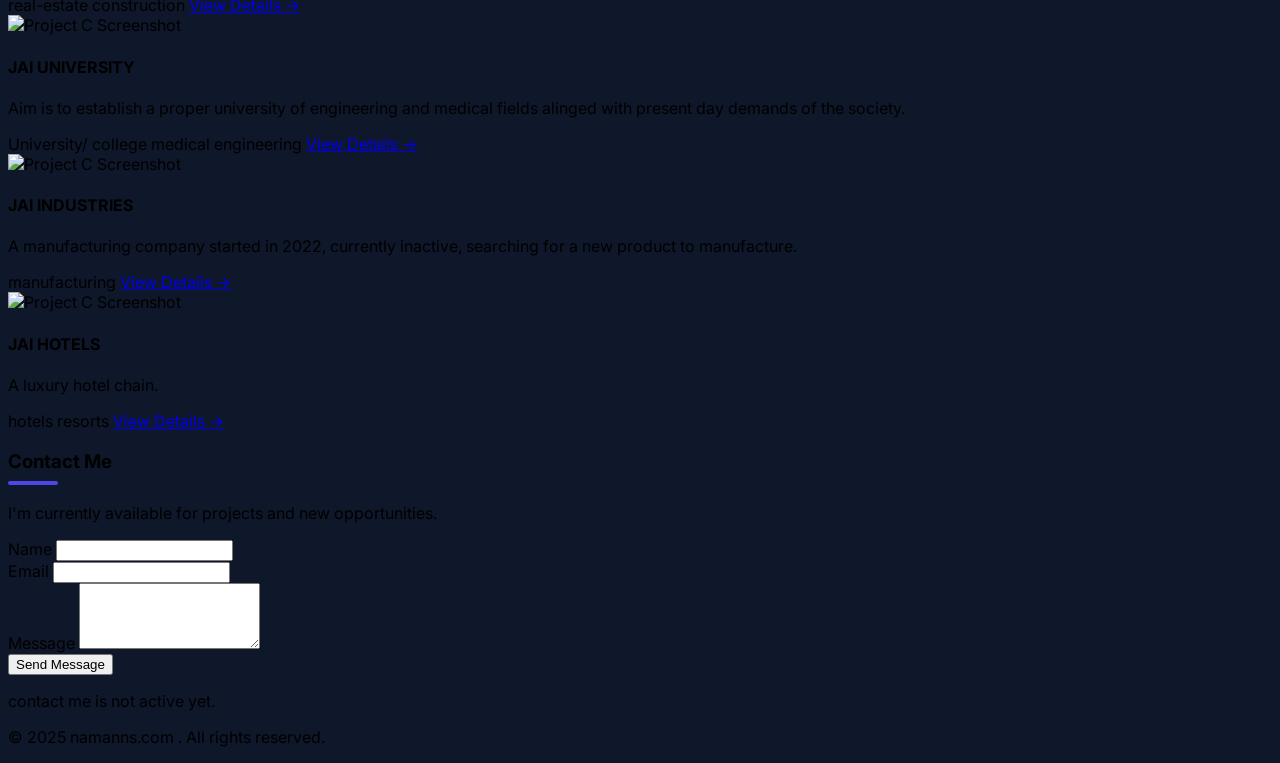
==== commit 8b1ac074: "Update text and color in aboutme.html" ====
--- a/aboutme.html
+++ b/aboutme.html
@@ -136,7 +136,7 @@
               
     
                 <div class="bg-secondary p-4 rounded-lg text-center shadow-lg hover:shadow-primary/50 transition duration-300 transform hover:-translate-y-1">
-                    <p class="text-xl font-semibold">c++/python/kotlin</p>
+                    <p class="text-xl font-semibold">c++/python</p>
                     <p class="text-sm text-gray-400"></p>
                 </div>
                 <div class="bg-secondary p-4 rounded-lg text-center shadow-lg hover:shadow-primary/50 transition duration-300 transform hover:-translate-y-1">
@@ -160,7 +160,7 @@
                 <div class="border-l-4 border-primary pl-6 py-2 bg-secondary/50 rounded-r-lg">
                     <h5 class="text-2xl font-semibold text-primary">Founder</h5>
                     <p class="text-lg text-white">JAI OCTOBER | 2023</p>
-                    <p class="text-gray-400">Started a construction company</p>
+                    <p class="text-gray-400">Built a construction company</p>
                 </div>
                 <div class="border-l-4 border-primary pl-6 py-2 bg-secondary/50 rounded-r-lg">
                     <h5 class="text-2xl font-semibold text-primary">Founder</h5>
@@ -334,7 +334,7 @@
             draw() {
                 ctx.beginPath();
                 ctx.arc(this.x, this.y, this.radius, 0, Math.PI * 2, false);
-                ctx.fillStyle = `rgba(0, 0, 0, ${this.opacity})`;
+                ctx.fillStyle = `rgba(256, 256, 256, ${this.opacity})`;
                 ctx.fill();
             }
 
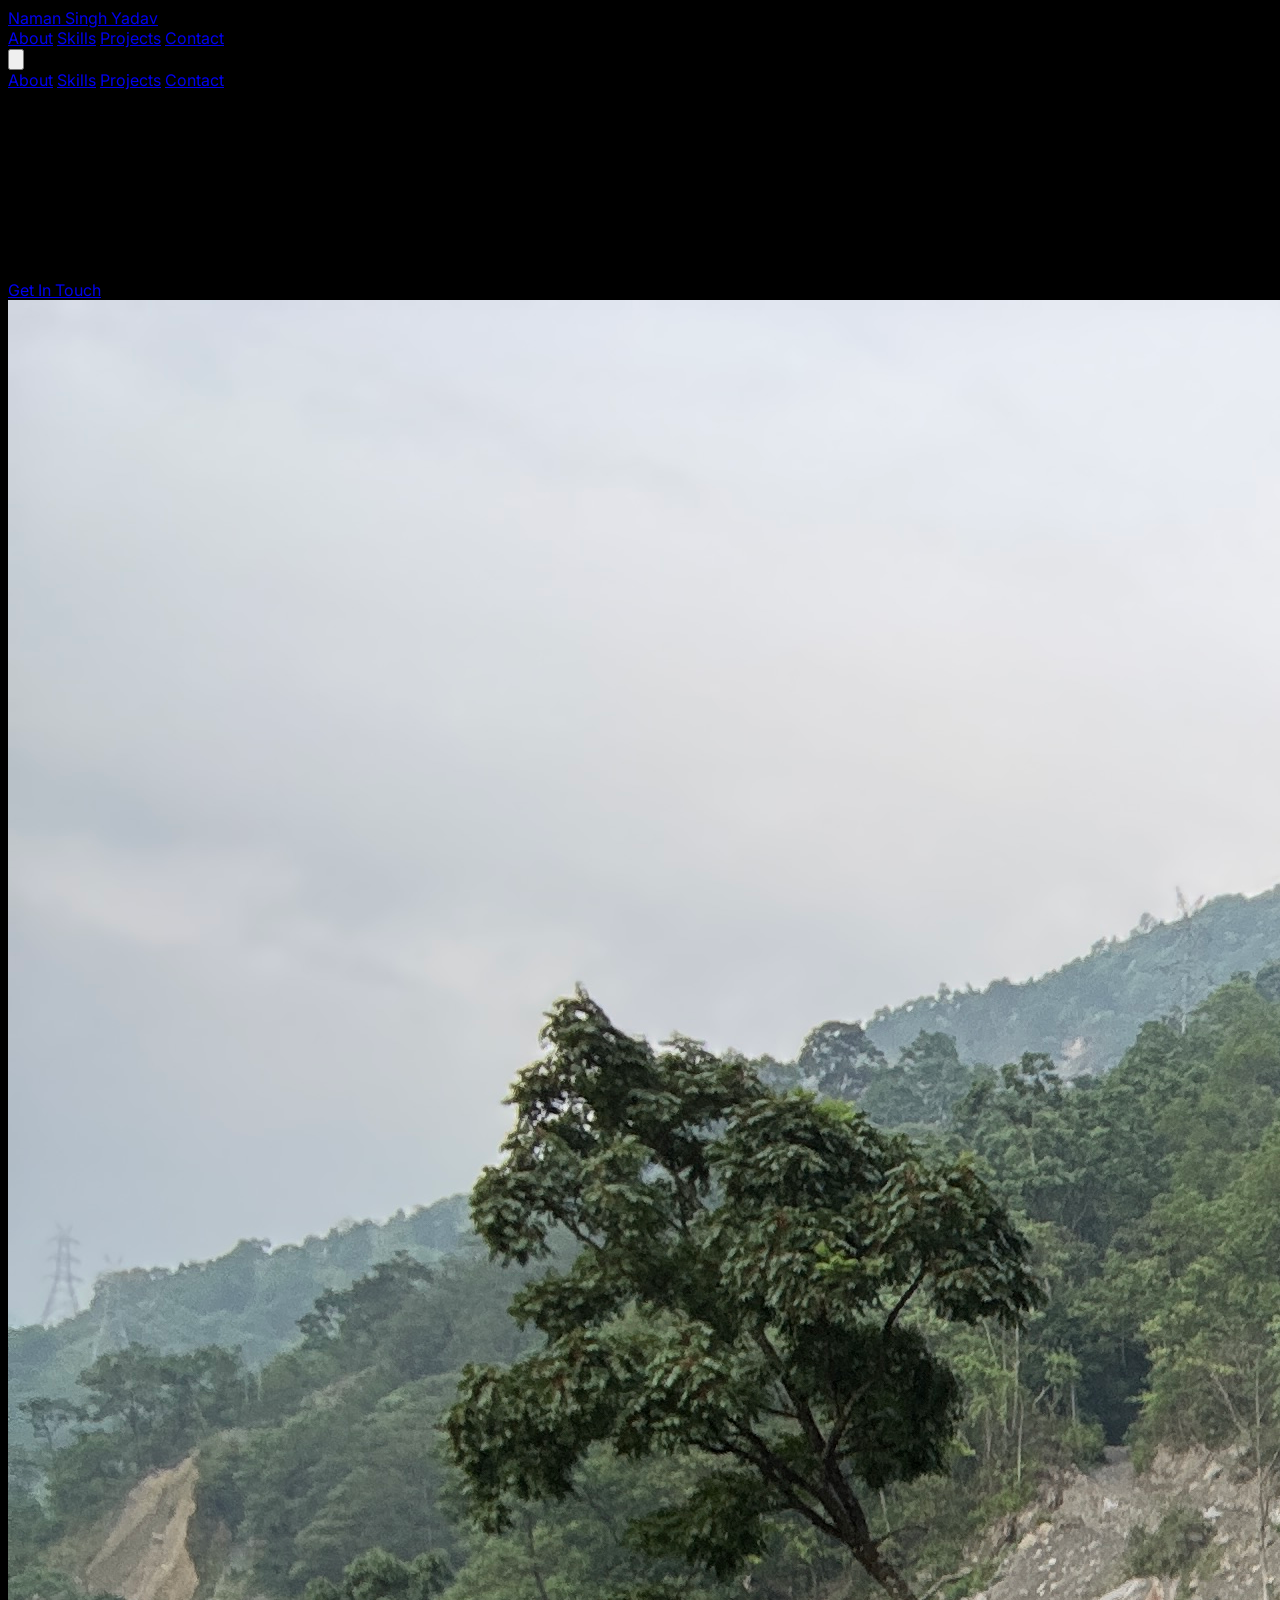
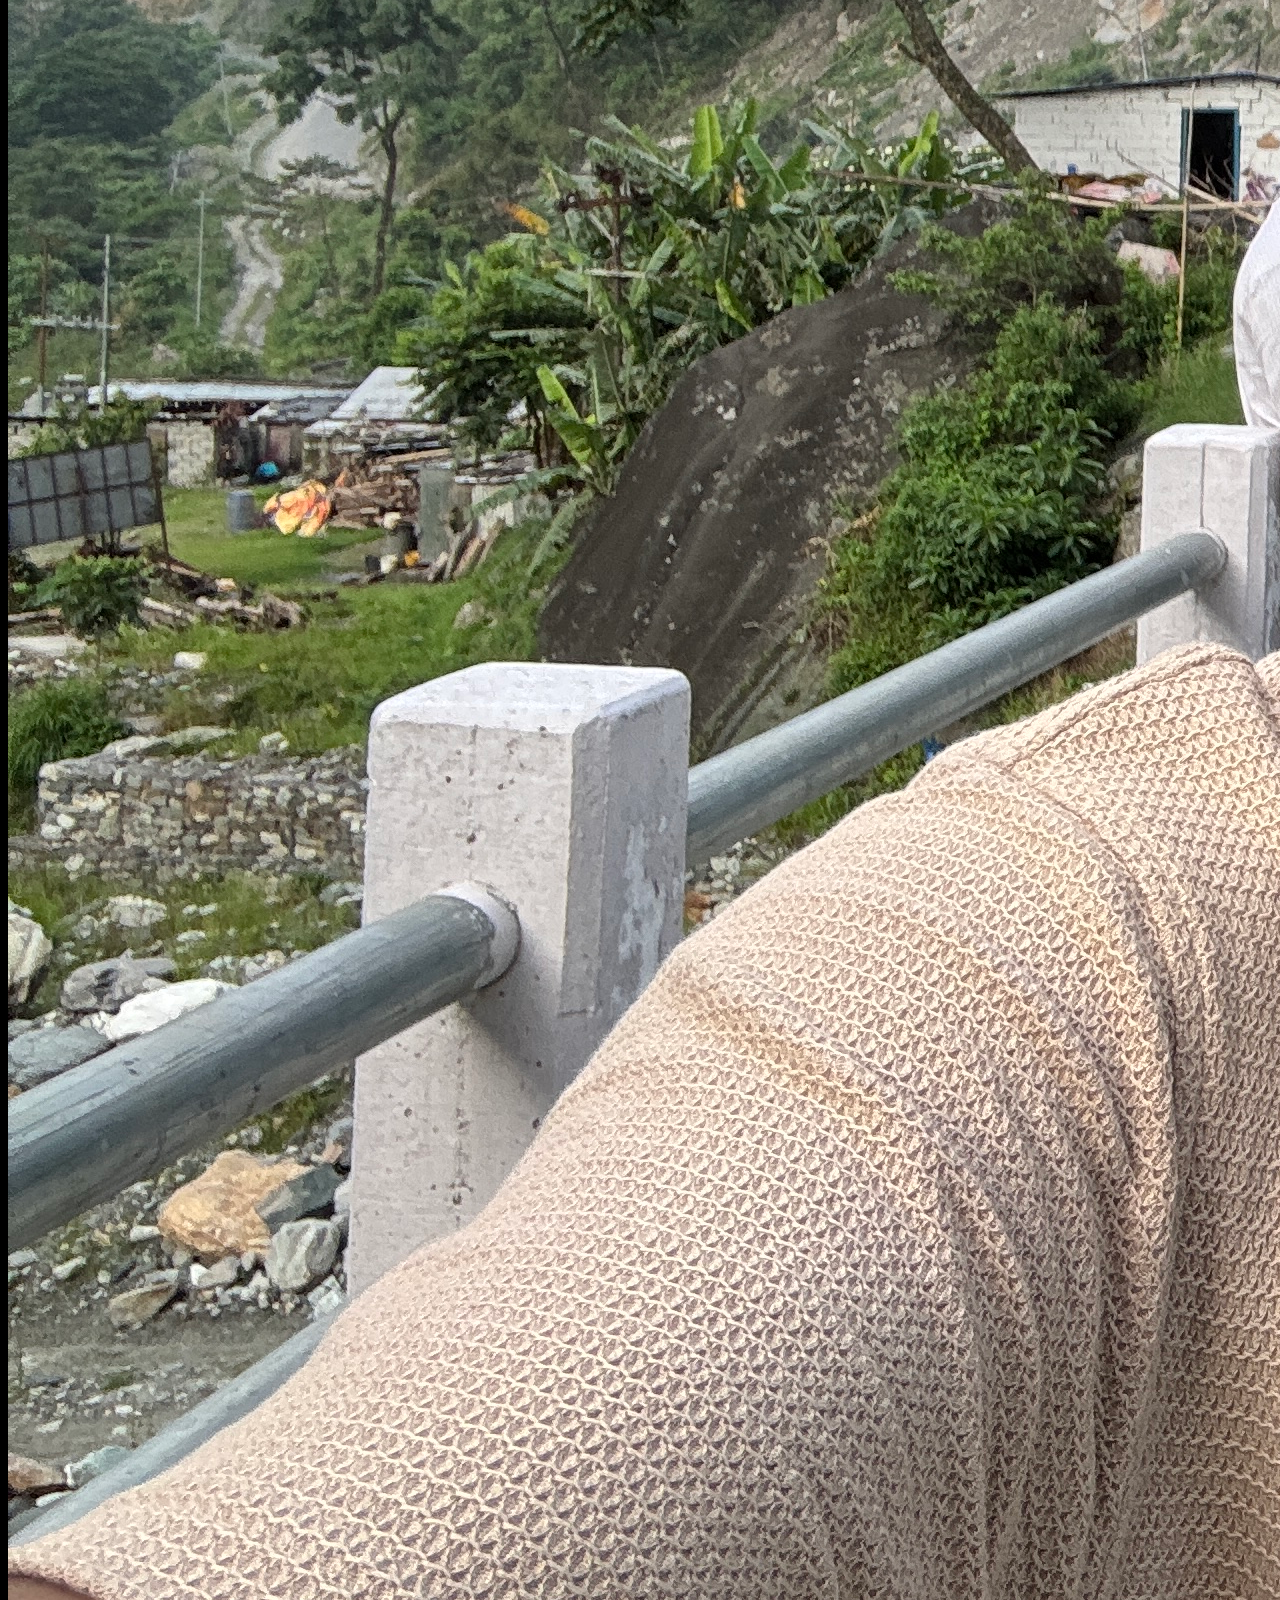
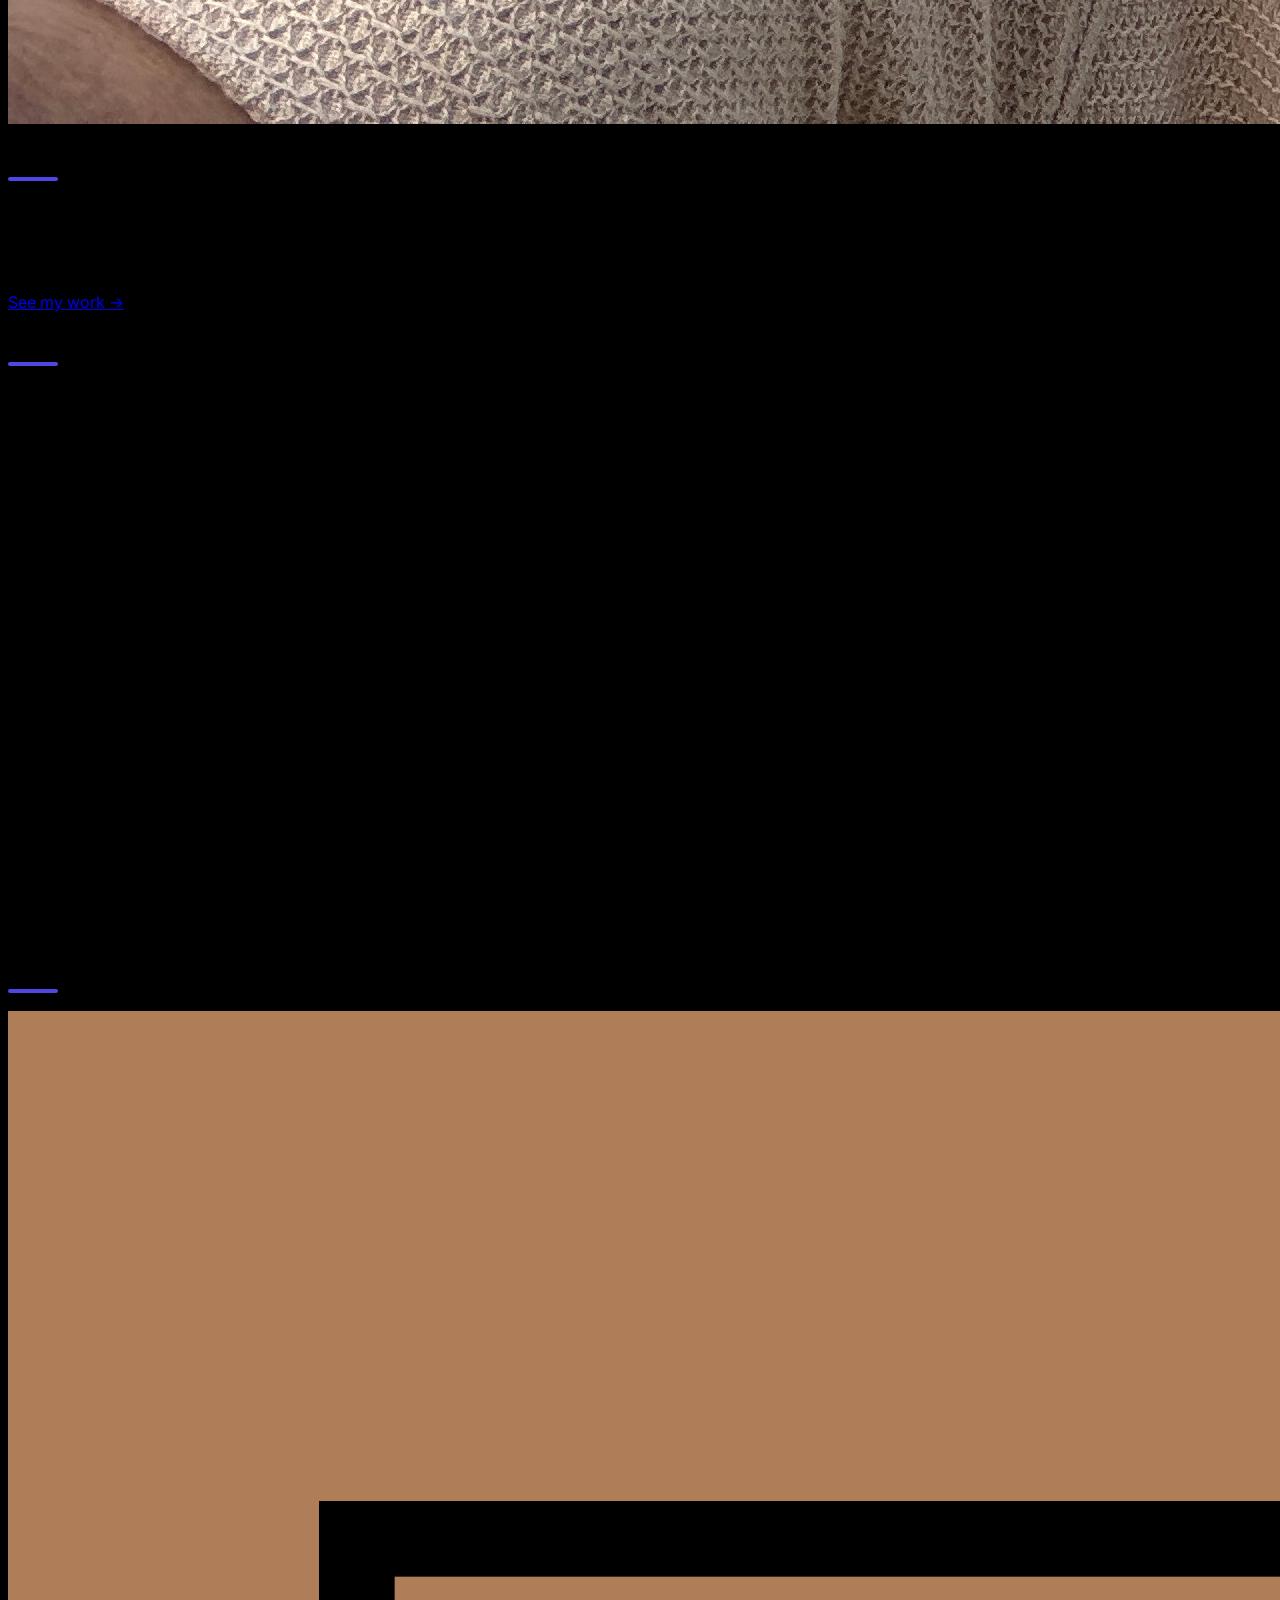
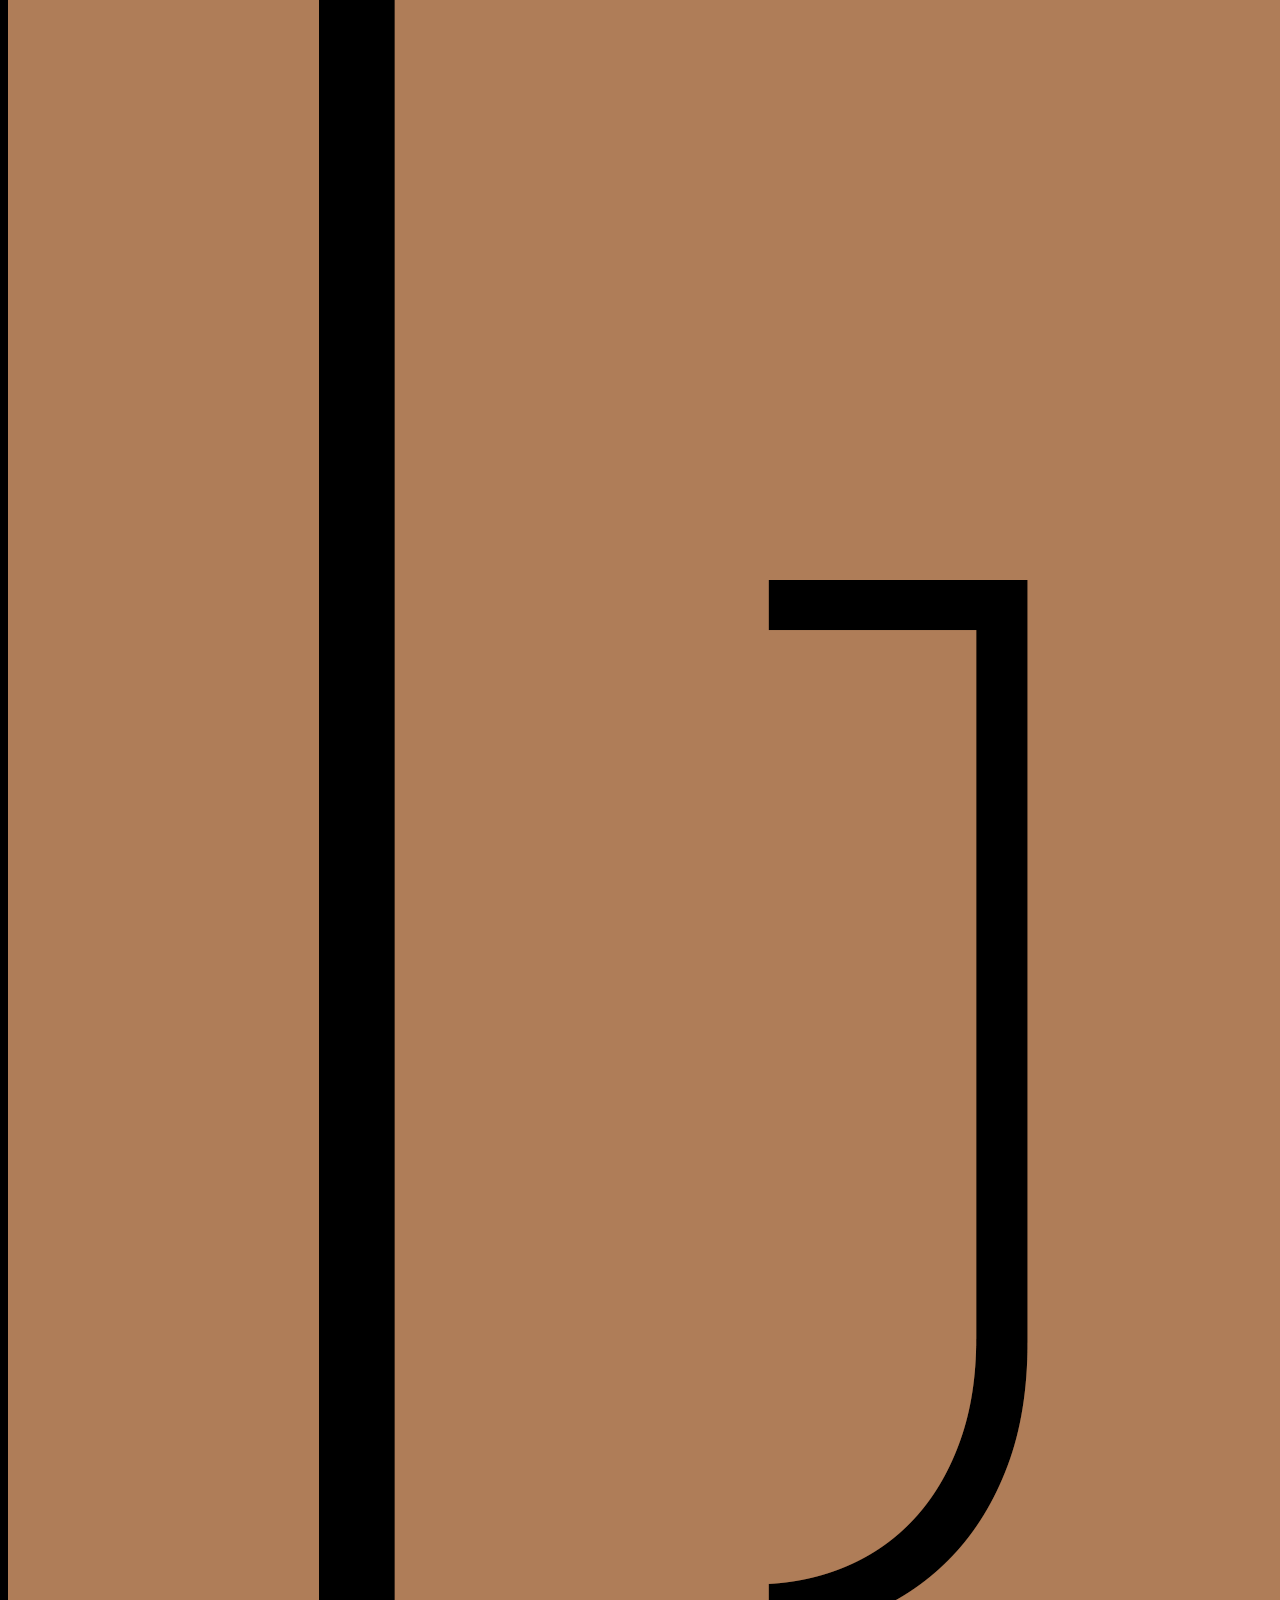
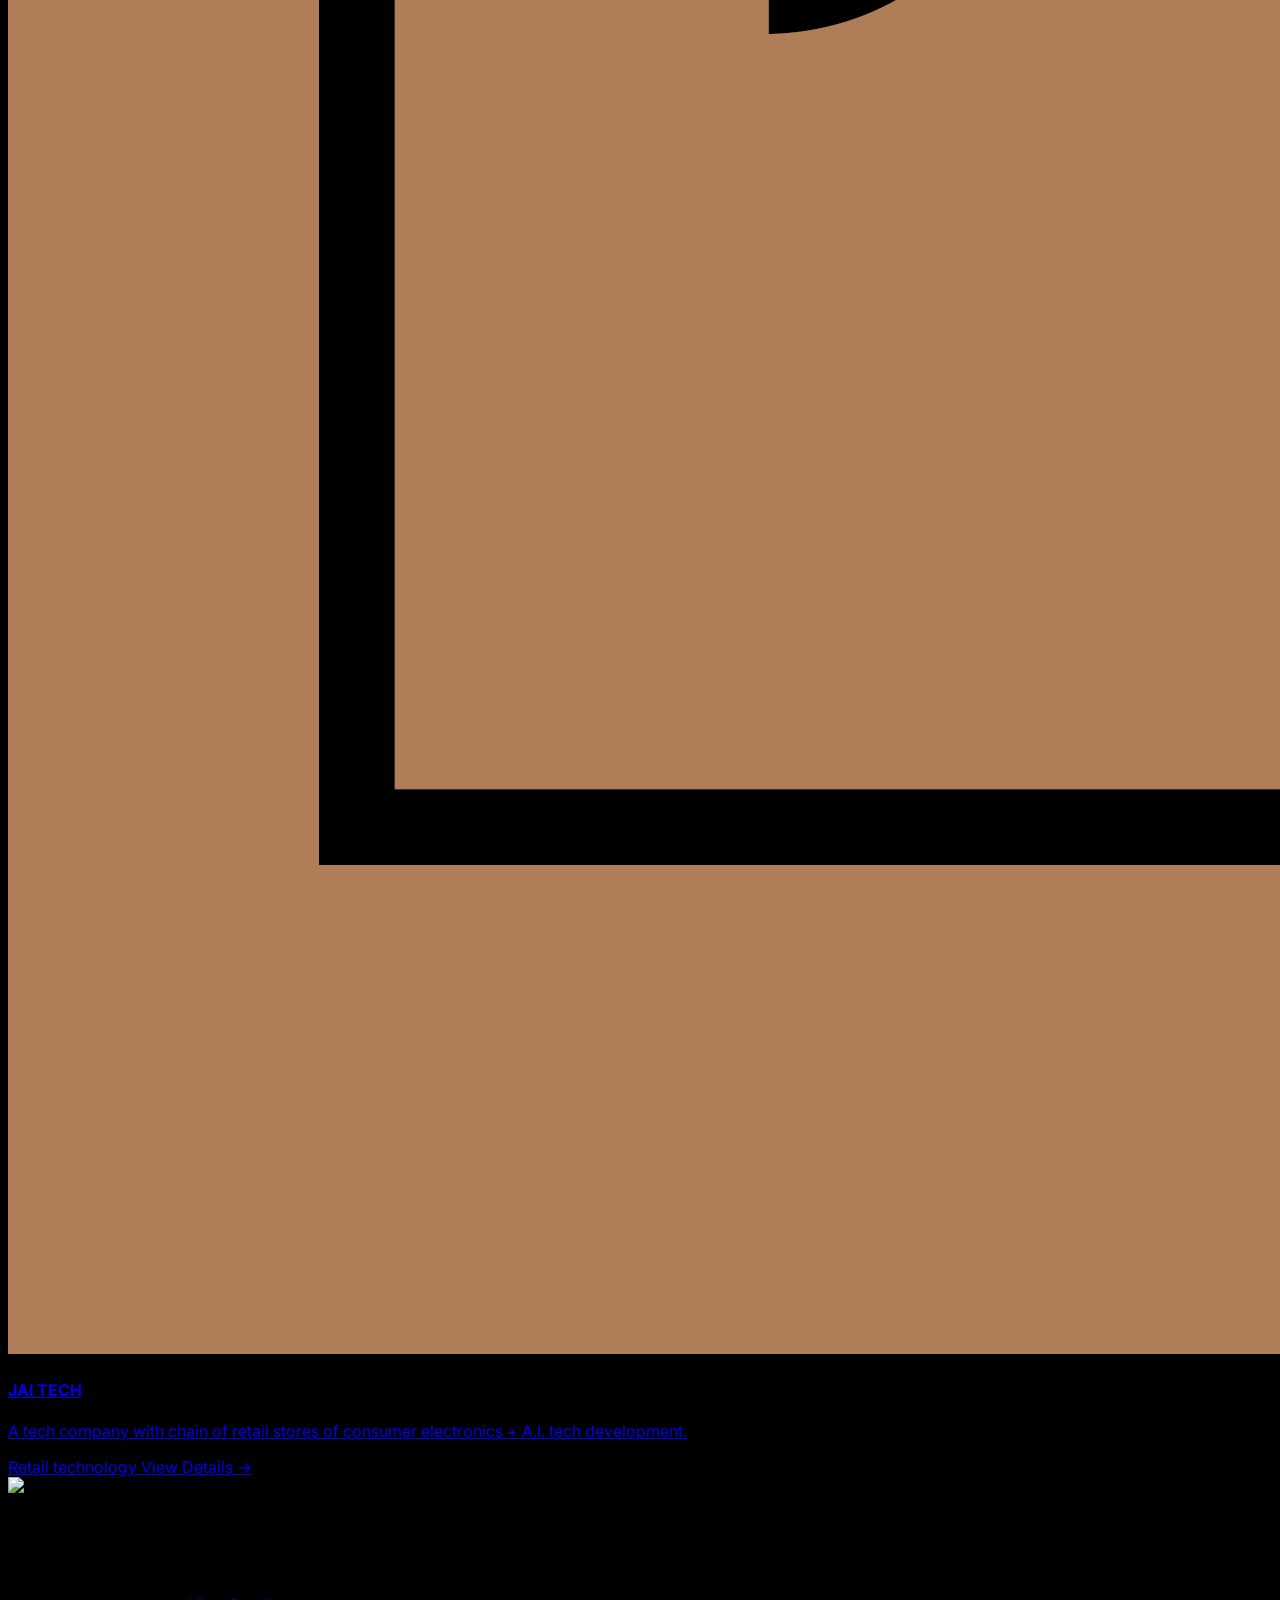
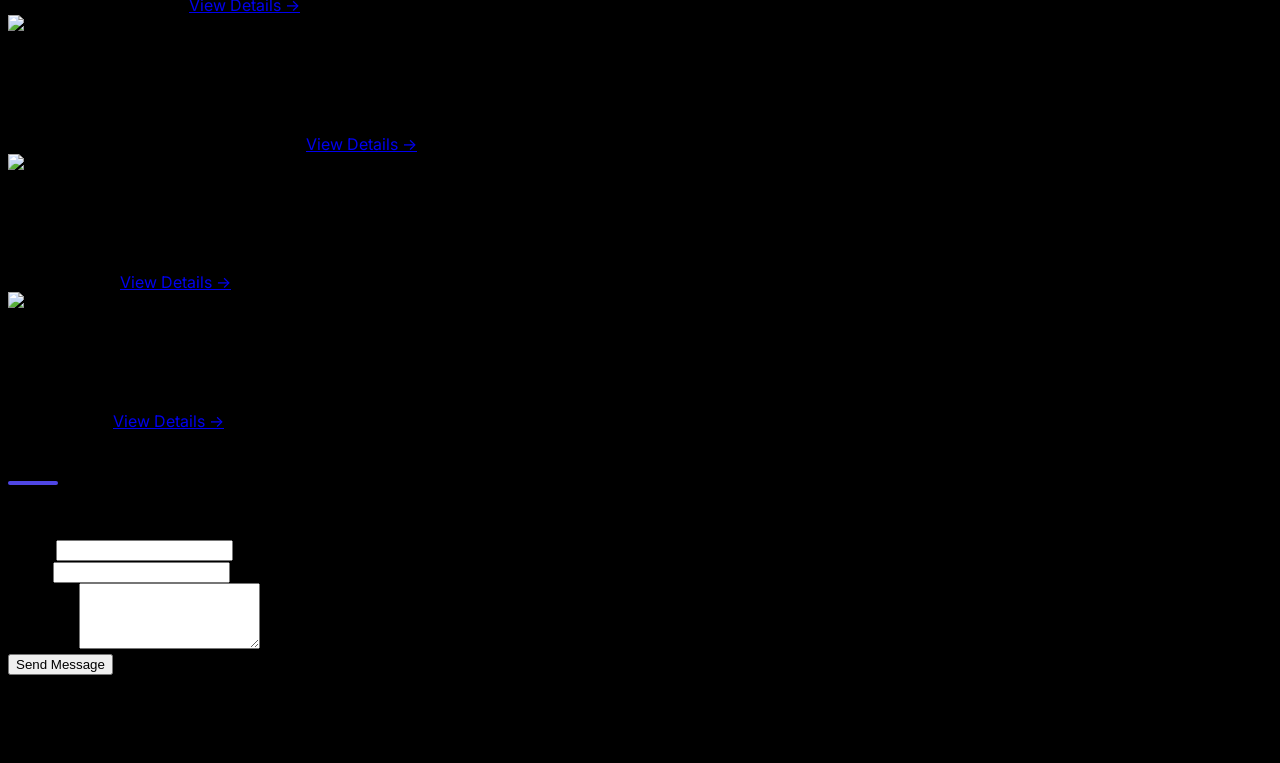
==== commit 53296aff: "Update aboutme.html" ====
--- a/aboutme.html
+++ b/aboutme.html
@@ -13,7 +13,7 @@
                     colors: {
                         'primary': '#4f46e5', // Indigo-600
                         'secondary': '#1f2937', // Gray-800
-                        'background': '#0f172a', // Slate-900
+                        'background': '#000000', // black
                         'text-light': '#f8fafc', // Slate-50
                     },
                     fontFamily: {
@@ -27,7 +27,7 @@
         @import url('https://fonts.googleapis.com/css2?family=Inter:wght@100..900&display=swap');
         body {
             font-family: 'Inter', sans-serif;
-            background-color: #0f172a; /* Slate-900 */
+            background-color: #000000; /* Black */
         }
         .section-title::after {
             content: '';
@@ -100,7 +100,7 @@
                 <!-- Placeholder for a Profile Image (using placeholder.co) -->
                 <div class="order-first md:order-last flex justify-center">
                     <img src="IMG1.JPG" 
-                         alt="Jane Doe Profile" 
+                         alt="naman" 
                          class="w-88 h-88 md:w-100 md:h-100 object-cover rounded-full border-4 border-primary shadow-2xl transition duration-500 hover:shadow-primary/50"
                          onerror="this.onerror=null; this.src='https://placehold.co/400x400/1f2937/4f46e5?text=N'"
                     >
@@ -334,7 +334,7 @@
             draw() {
                 ctx.beginPath();
                 ctx.arc(this.x, this.y, this.radius, 0, Math.PI * 2, false);
-                ctx.fillStyle = `rgba(256, 256, 256, ${this.opacity})`;
+                ctx.fillStyle = `rgba(255, 255, 255, ${this.opacity})`;
                 ctx.fill();
             }
 
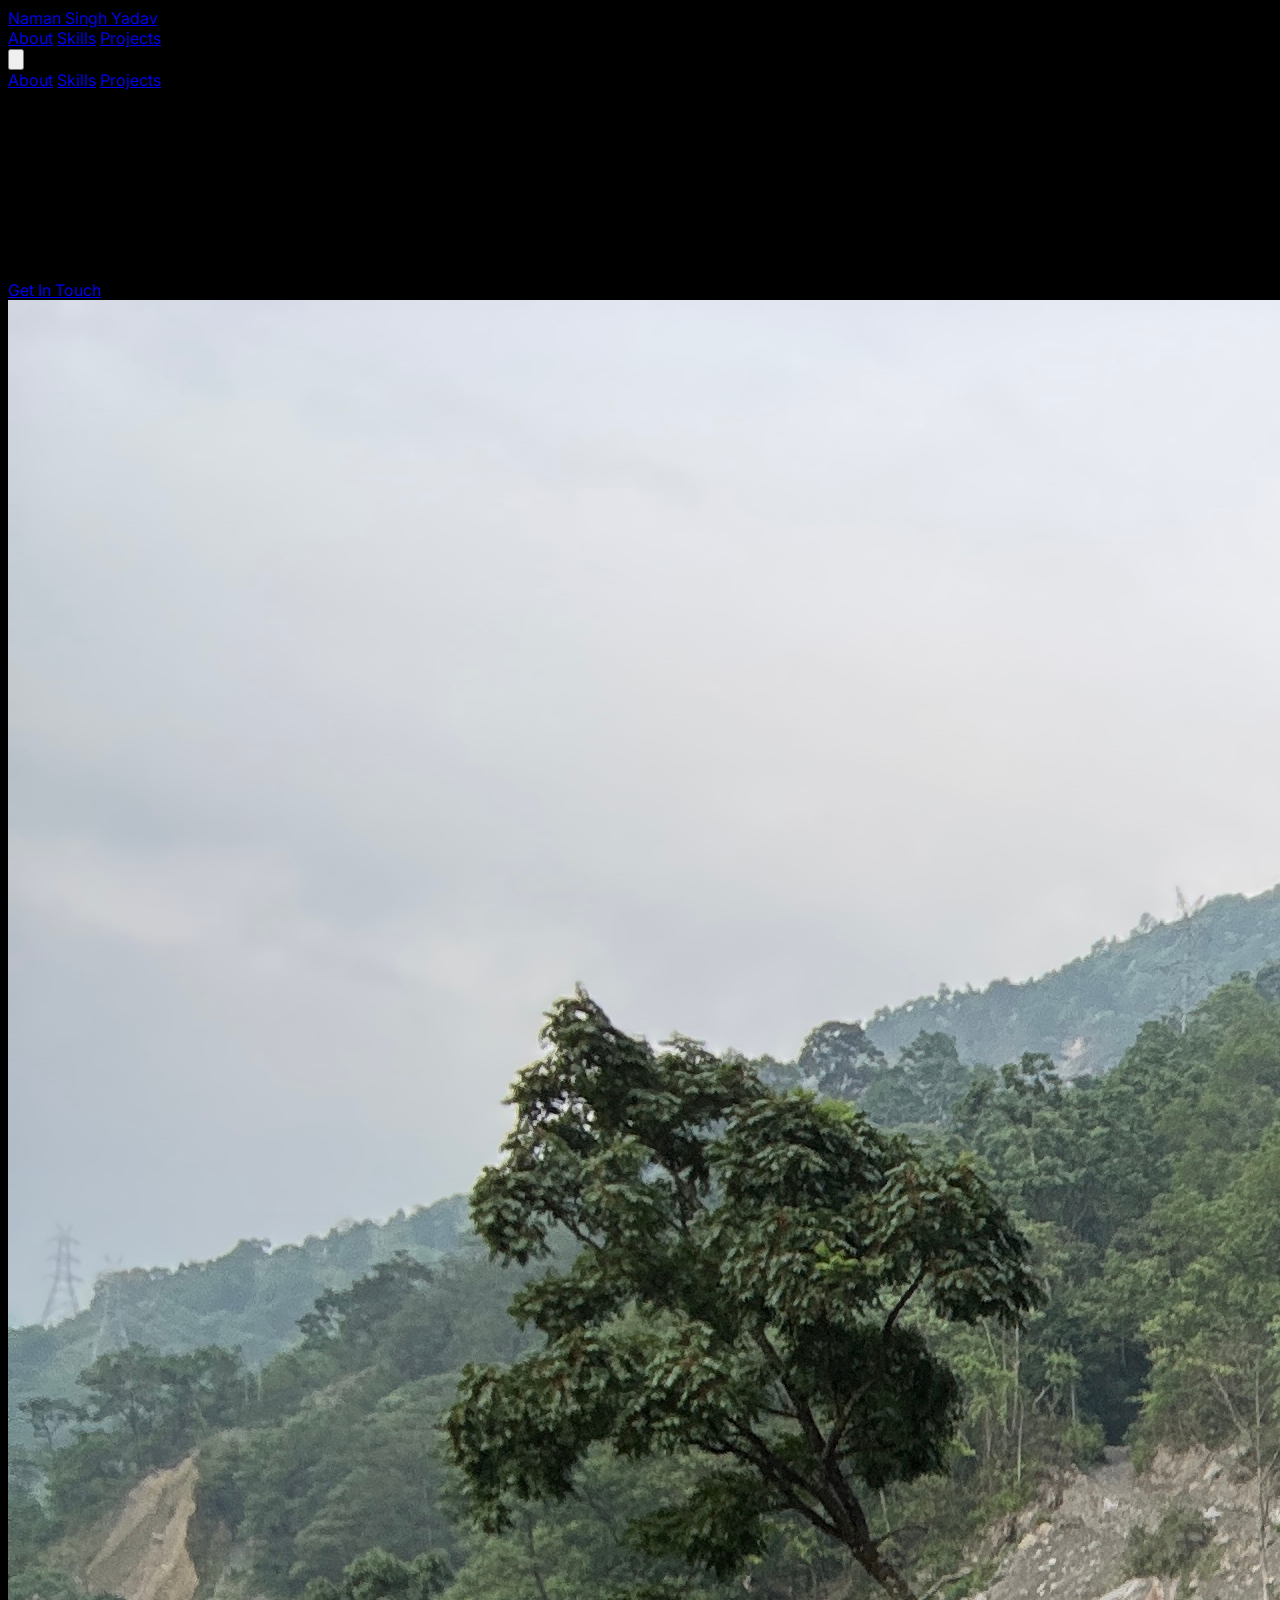
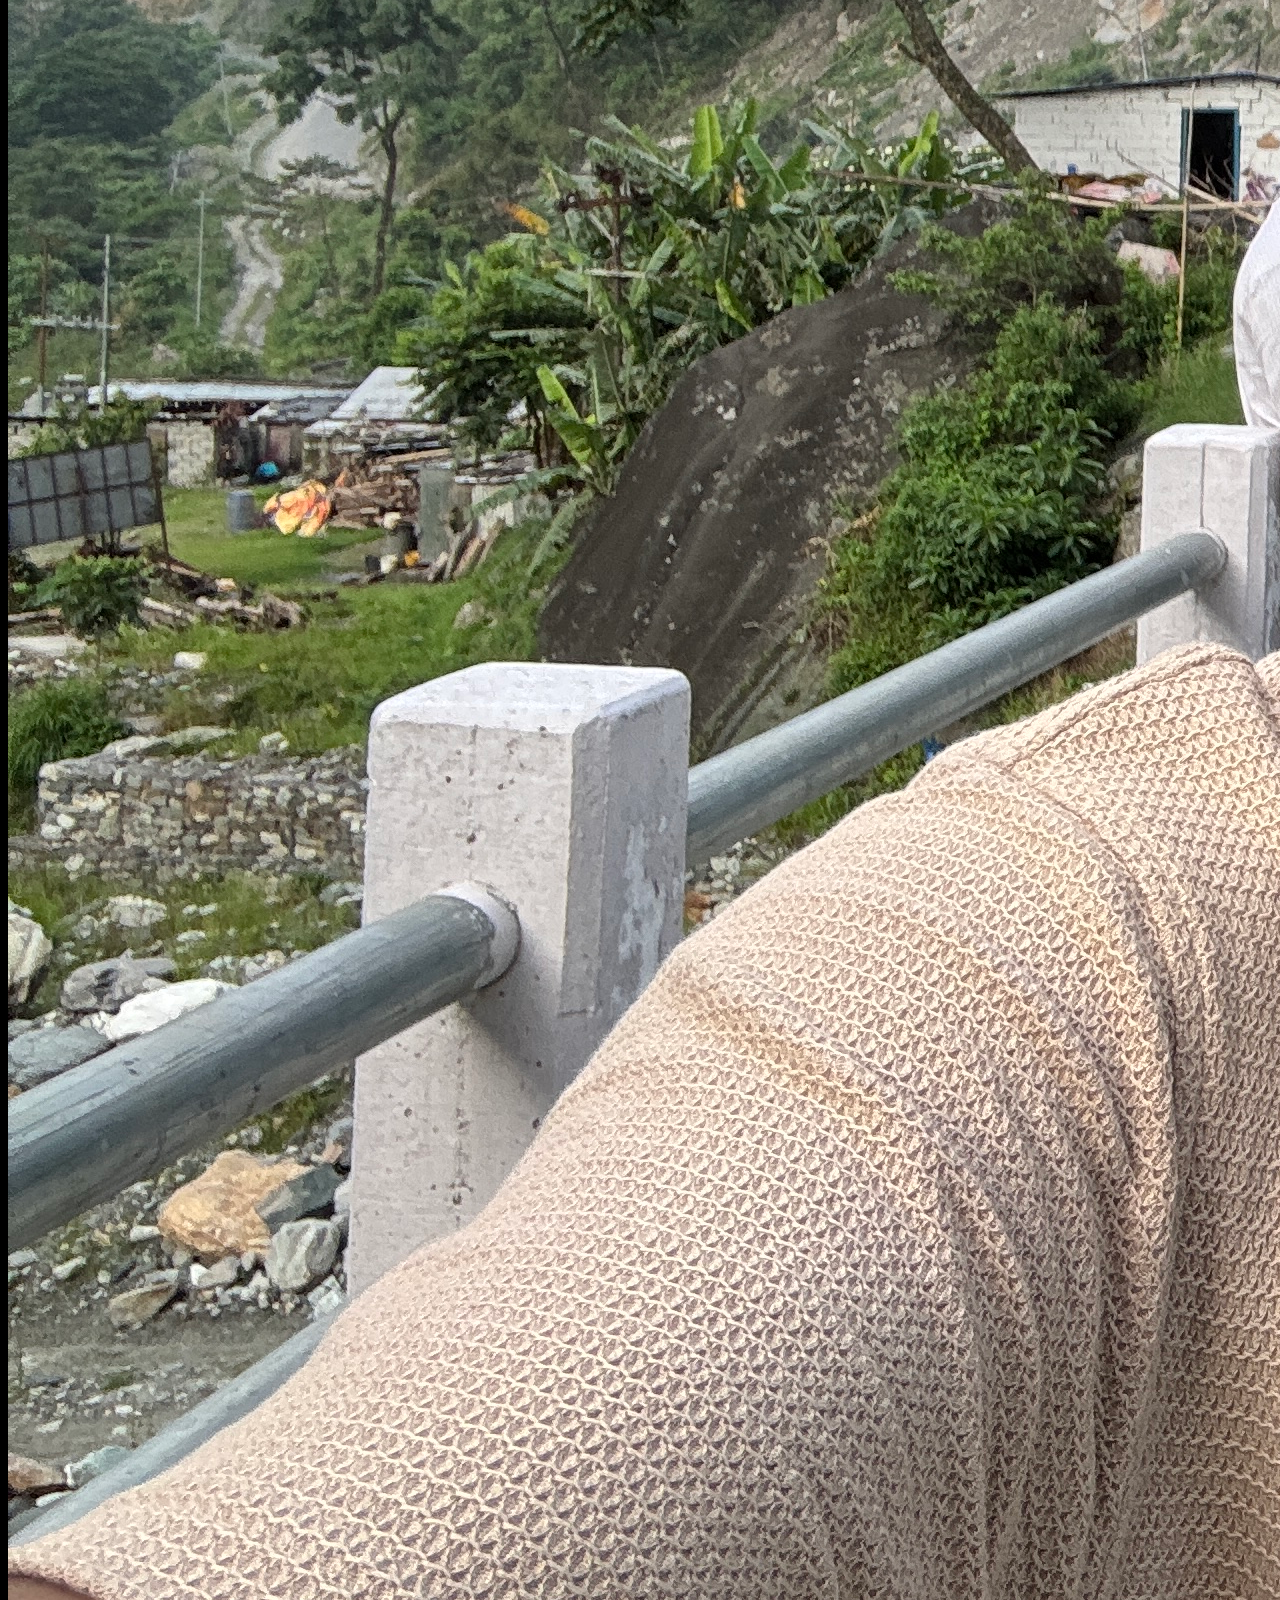
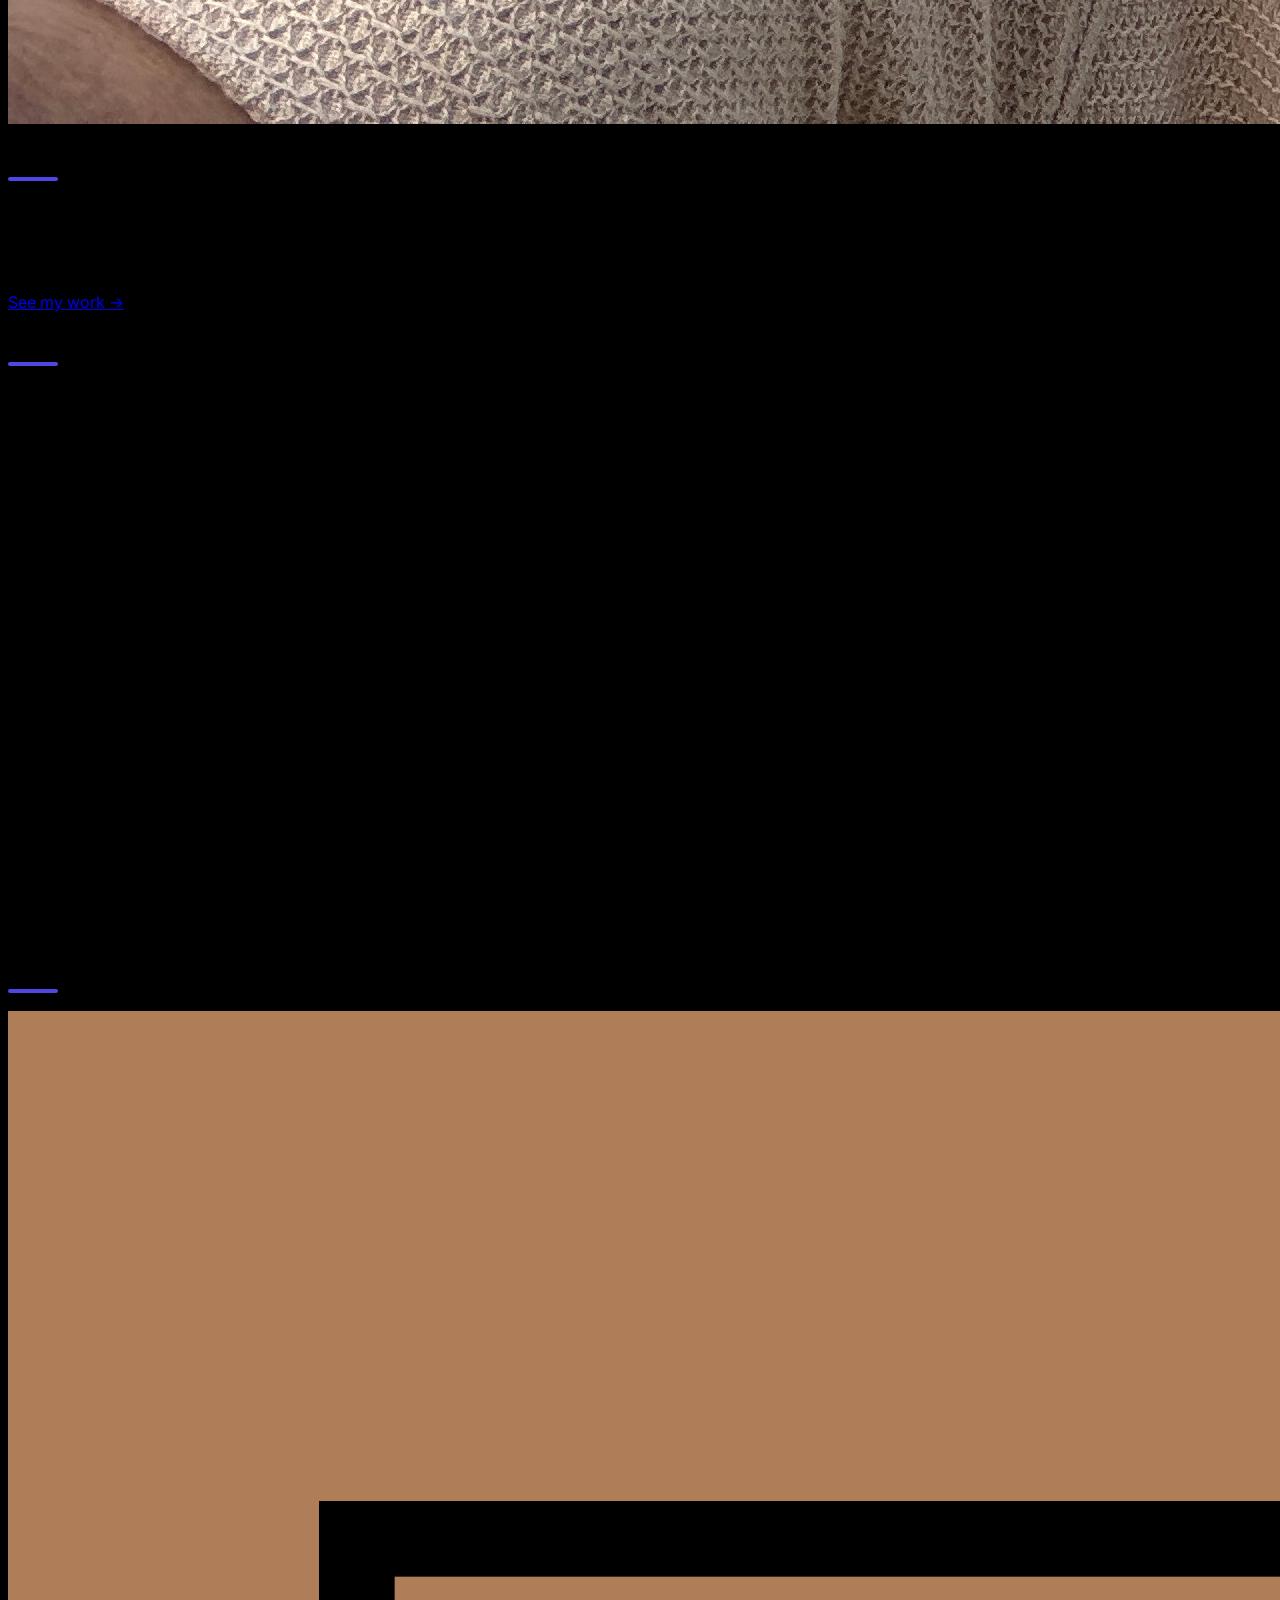
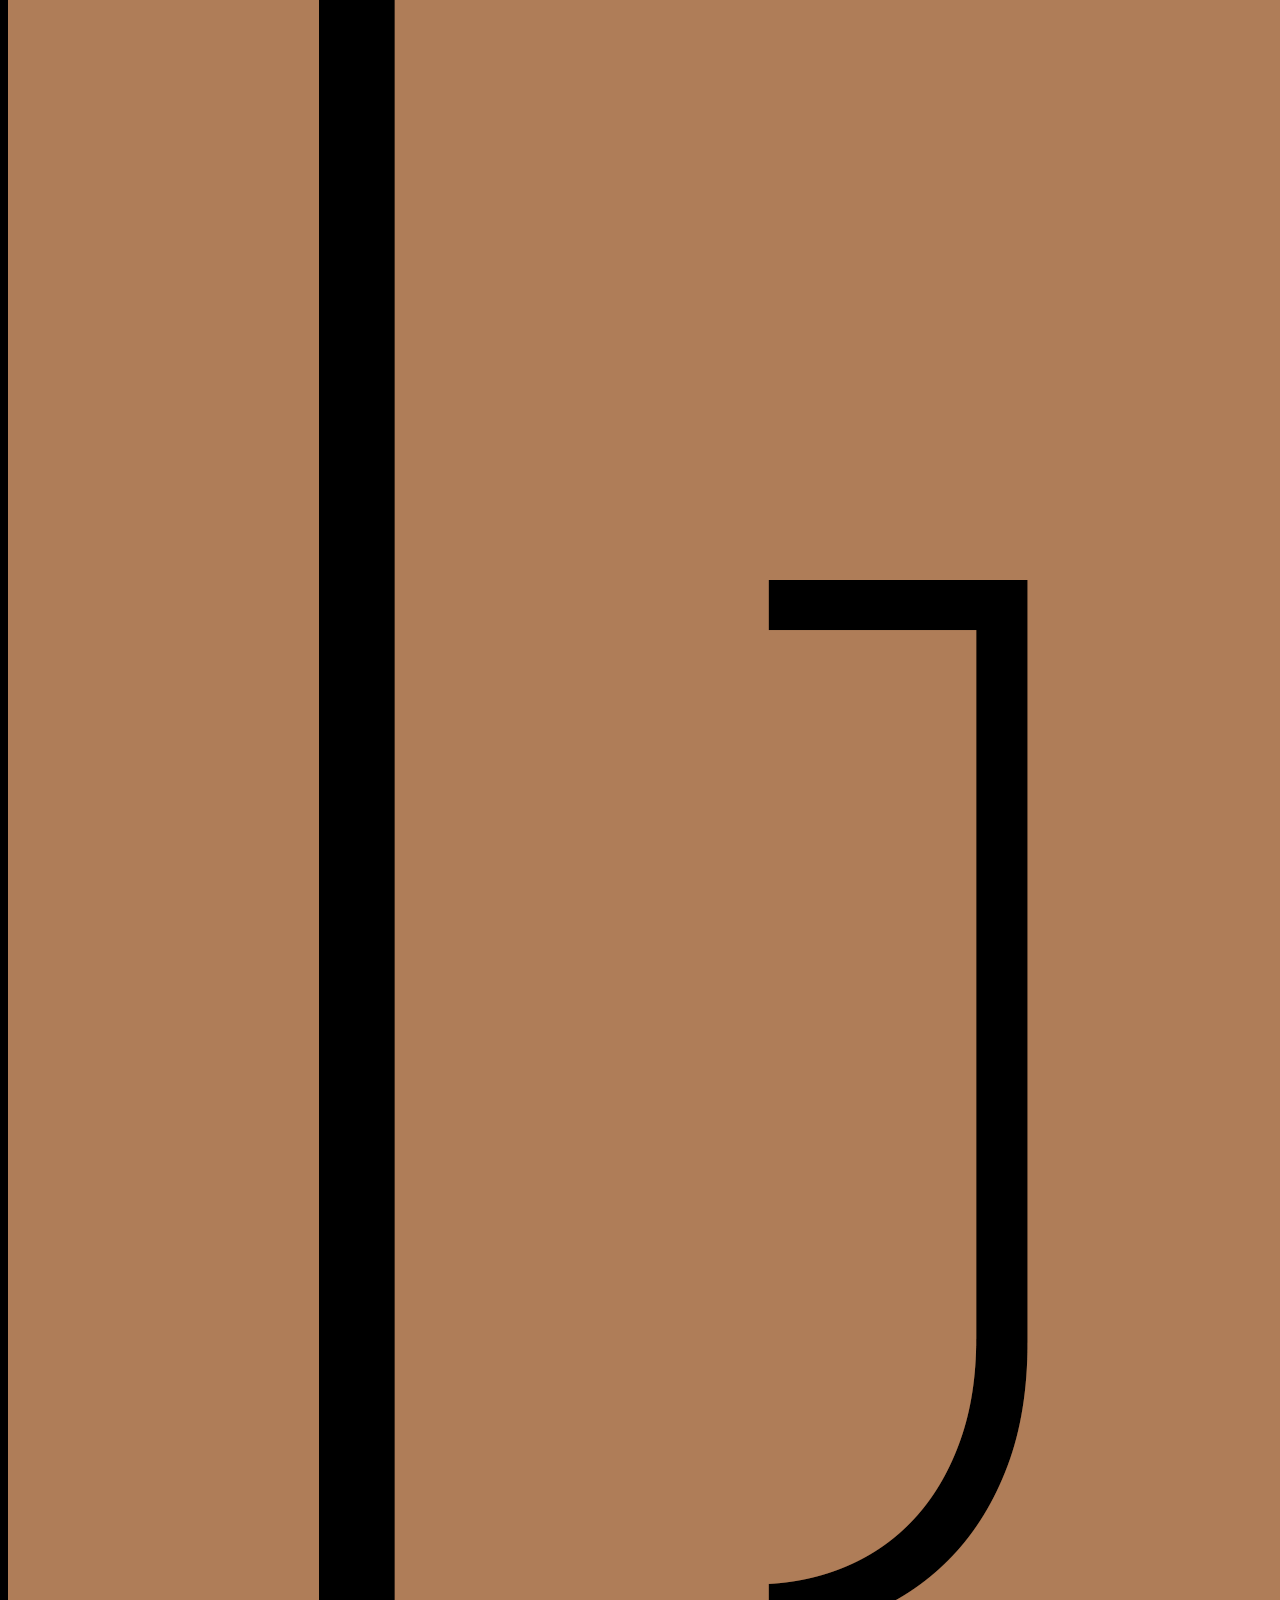
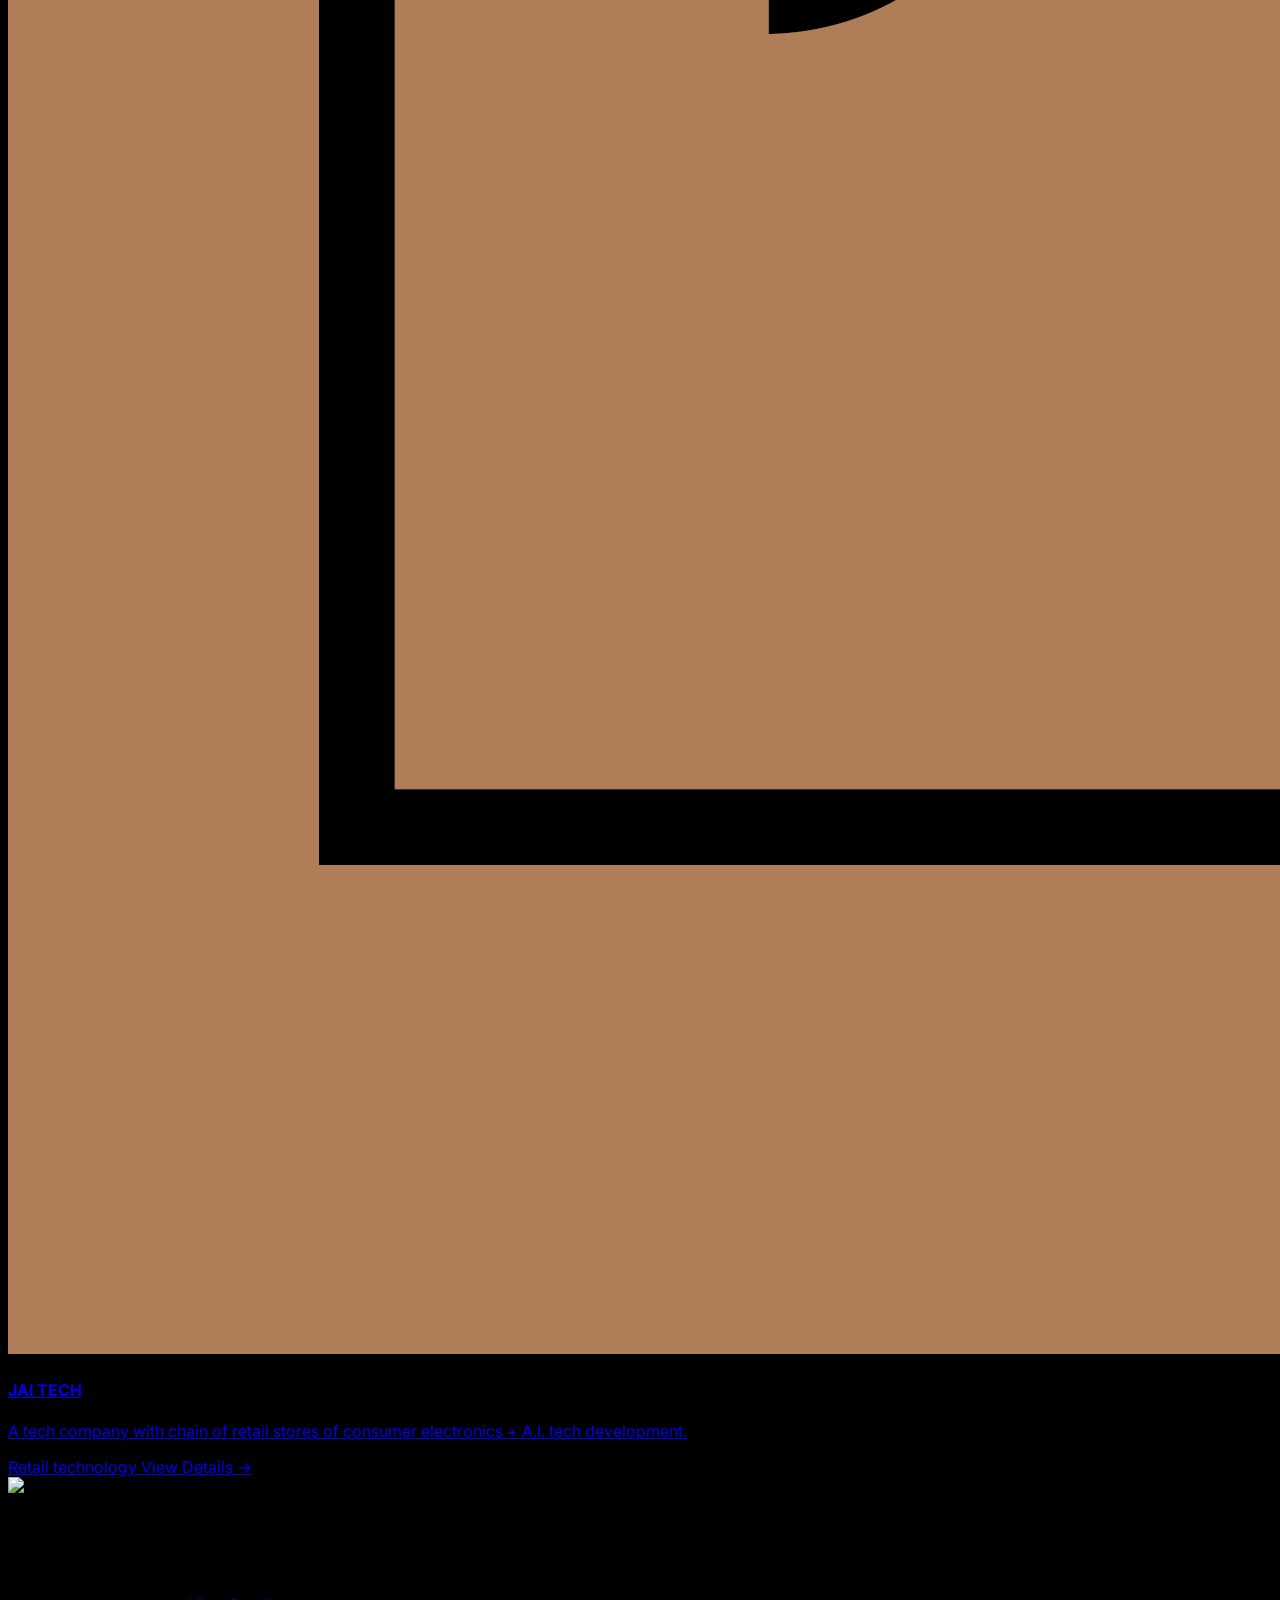
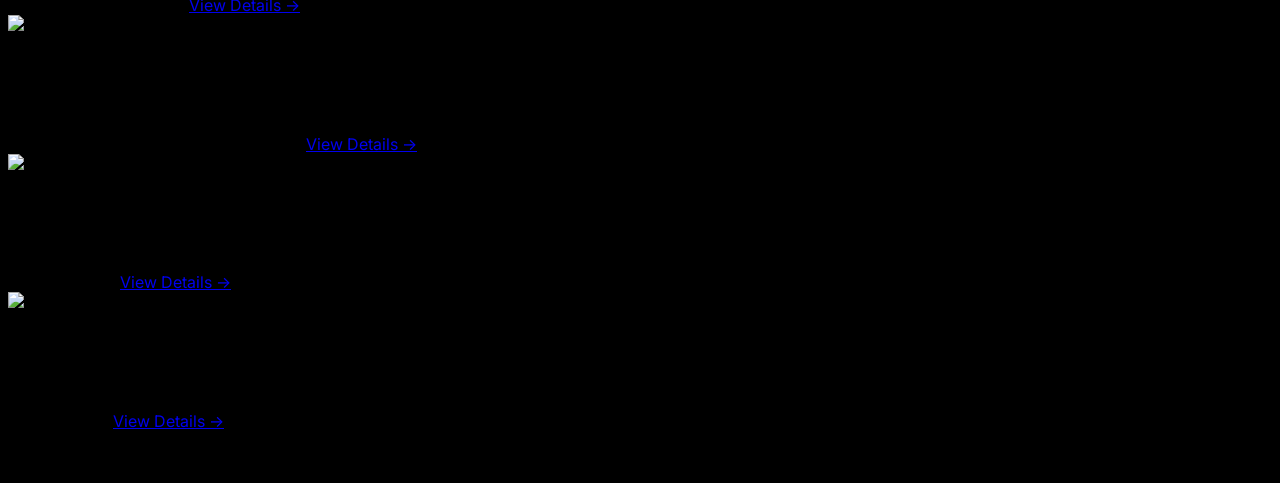
==== commit 2841dfb3: "Update aboutme.html" ====
--- a/aboutme.html
+++ b/aboutme.html
@@ -63,7 +63,7 @@
                 <a href="#about" class="text-base font-medium hover:text-primary transition duration-300">About</a>
                 <a href="#skills" class="text-base font-medium hover:text-primary transition duration-300">Skills</a>
                 <a href="#projects" class="text-base font-medium hover:text-primary transition duration-300">Projects</a>
-                <a href="#contact" class="text-base font-medium hover:text-primary transition duration-300">Contact</a>
+
             </div>
             <!-- Mobile Menu Button (Hamburger) -->
             <button id="mobile-menu-button" class="md:hidden p-2 rounded-md hover:bg-secondary transition duration-300">
@@ -75,7 +75,7 @@
             <a href="#about" class="block px-4 py-2 text-text-light hover:bg-primary/30 transition duration-300" onclick="closeMenu()">About</a>
             <a href="#skills" class="block px-4 py-2 text-text-light hover:bg-primary/30 transition duration-300" onclick="closeMenu()">Skills</a>
             <a href="#projects" class="block px-4 py-2 text-text-light hover:bg-primary/30 transition duration-300" onclick="closeMenu()">Projects</a>
-            <a href="#contact" class="block px-4 py-2 text-text-light hover:bg-primary/30 transition duration-300" onclick="closeMenu()">Contact</a>
+
         </div>
     </header>
 
@@ -242,39 +242,7 @@
             </div>
         </section>
 
-        <!-- Contact Section -->
-        <section id="contact" class="py-20">
-            <h3 class="section-title text-4xl font-bold mb-12">Contact Me</h3>
-            <div class="bg-secondary p-8 rounded-xl shadow-xl max-w-2xl mx-auto">
-                <p class="text-lg text-gray-300 mb-6 text-center">
-                    I'm currently available for projects and new opportunities.
-                </p>
-                
-                <!-- Simple Contact Form Mockup -->
-                <form id="contact-form" class="space-y-4">
-                    <div>
-                        <label for="name" class="block text-sm font-medium text-gray-300">Name</label>
-                        <input type="text" id="name" name="name" required class="mt-1 block w-full px-4 py-2 bg-background border border-gray-700 rounded-md text-text-light focus:ring-primary focus:border-primary">
-                    </div>
-                    <div>
-                        <label for="email" class="block text-sm font-medium text-gray-300">Email</label>
-                        <input type="email" id="email" name="email" required class="mt-1 block w-full px-4 py-2 bg-background border border-gray-700 rounded-md text-text-light focus:ring-primary focus:border-primary">
-                    </div>
-                    <div>
-                        <label for="message" class="block text-sm font-medium text-gray-300">Message</label>
-                        <textarea id="message" name="message" rows="4" required class="mt-1 block w-full px-4 py-2 bg-background border border-gray-700 rounded-md text-text-light focus:ring-primary focus:border-primary"></textarea>
-                    </div>
-                    <button type="submit" class="w-full py-3 text-lg font-bold text-white bg-primary rounded-md shadow-md hover:bg-indigo-700 transition duration-300">
-                        Send Message
-                    </button>
-                    <p id="form-message" class="text-center pt-4 hidden"></p>
-                </form>
-            </div>
-            <!-- MANDATORY: User ID Display -->
-            <div class="mt-8 text-center text-sm text-gray-500">
-                <p id="user-id-display">contact me is not active yet.</p>
-            </div>
-        </section>
+   
 
     </main>
 
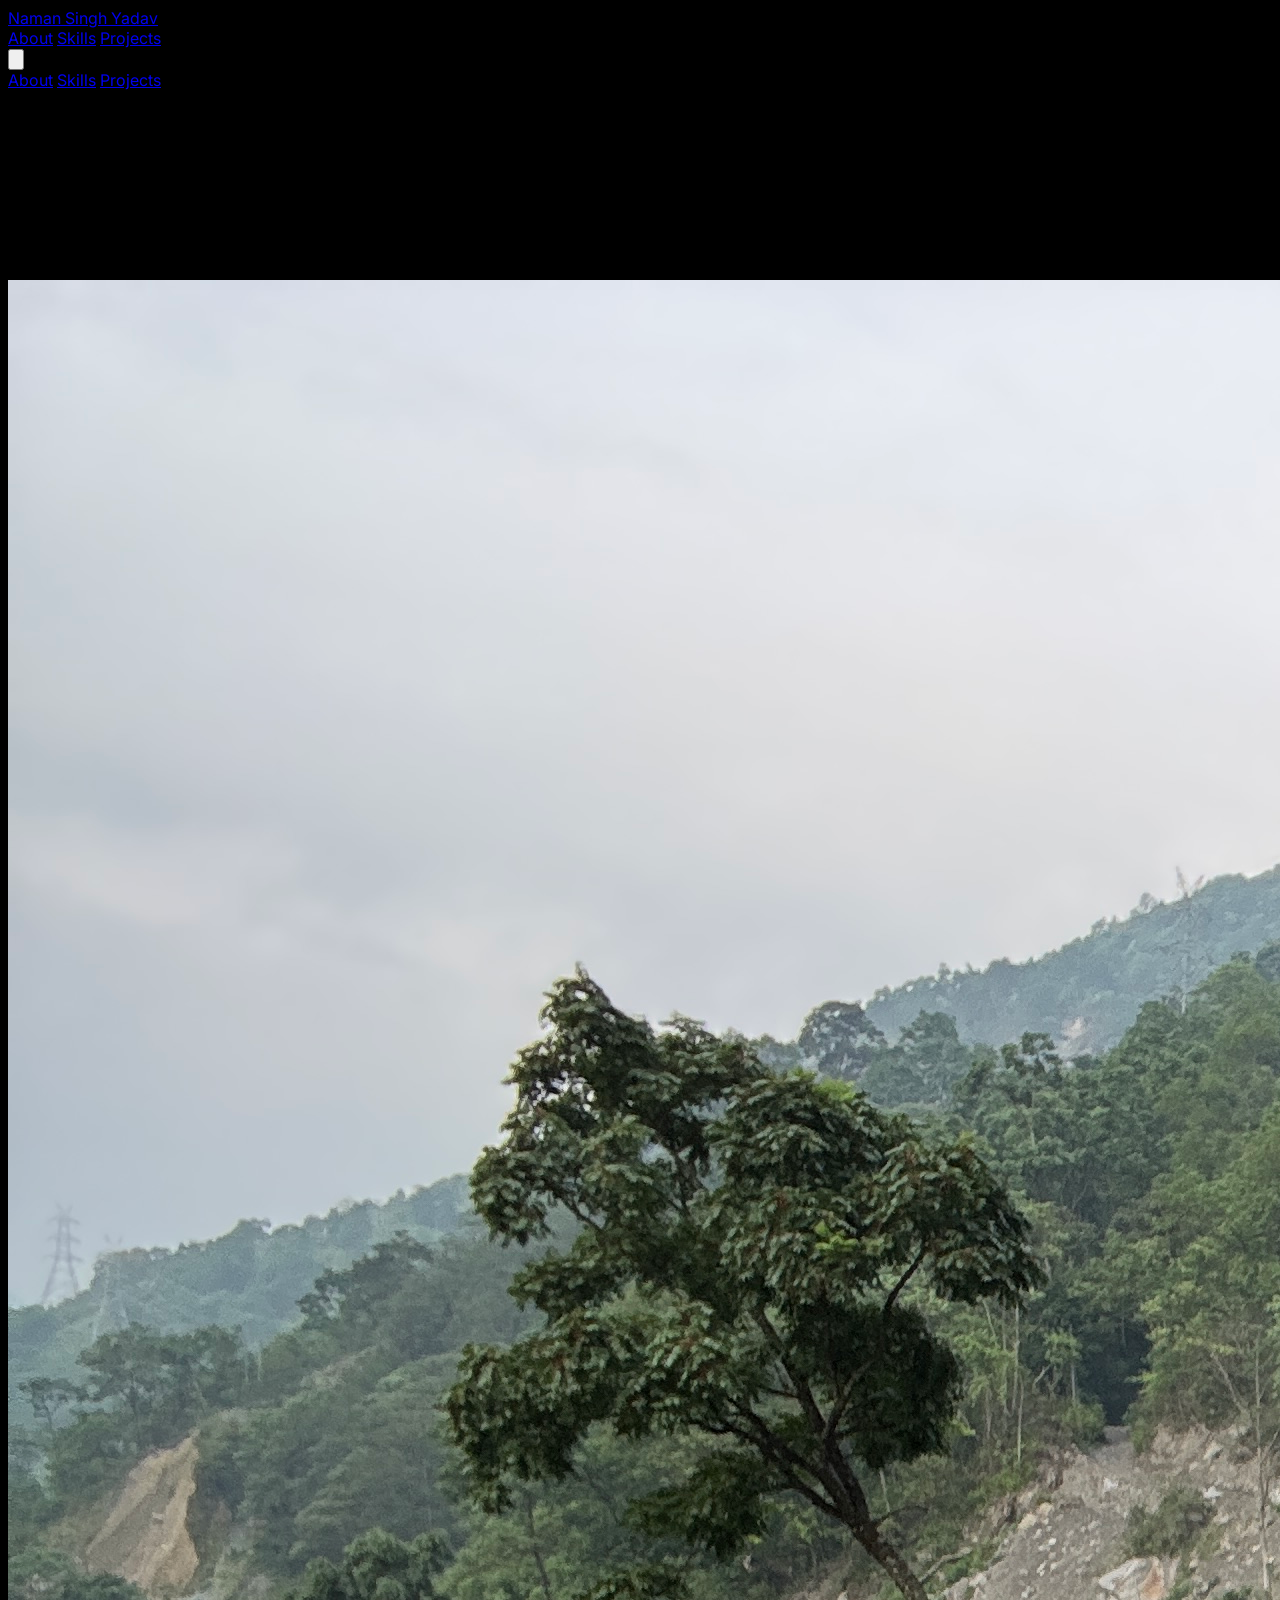
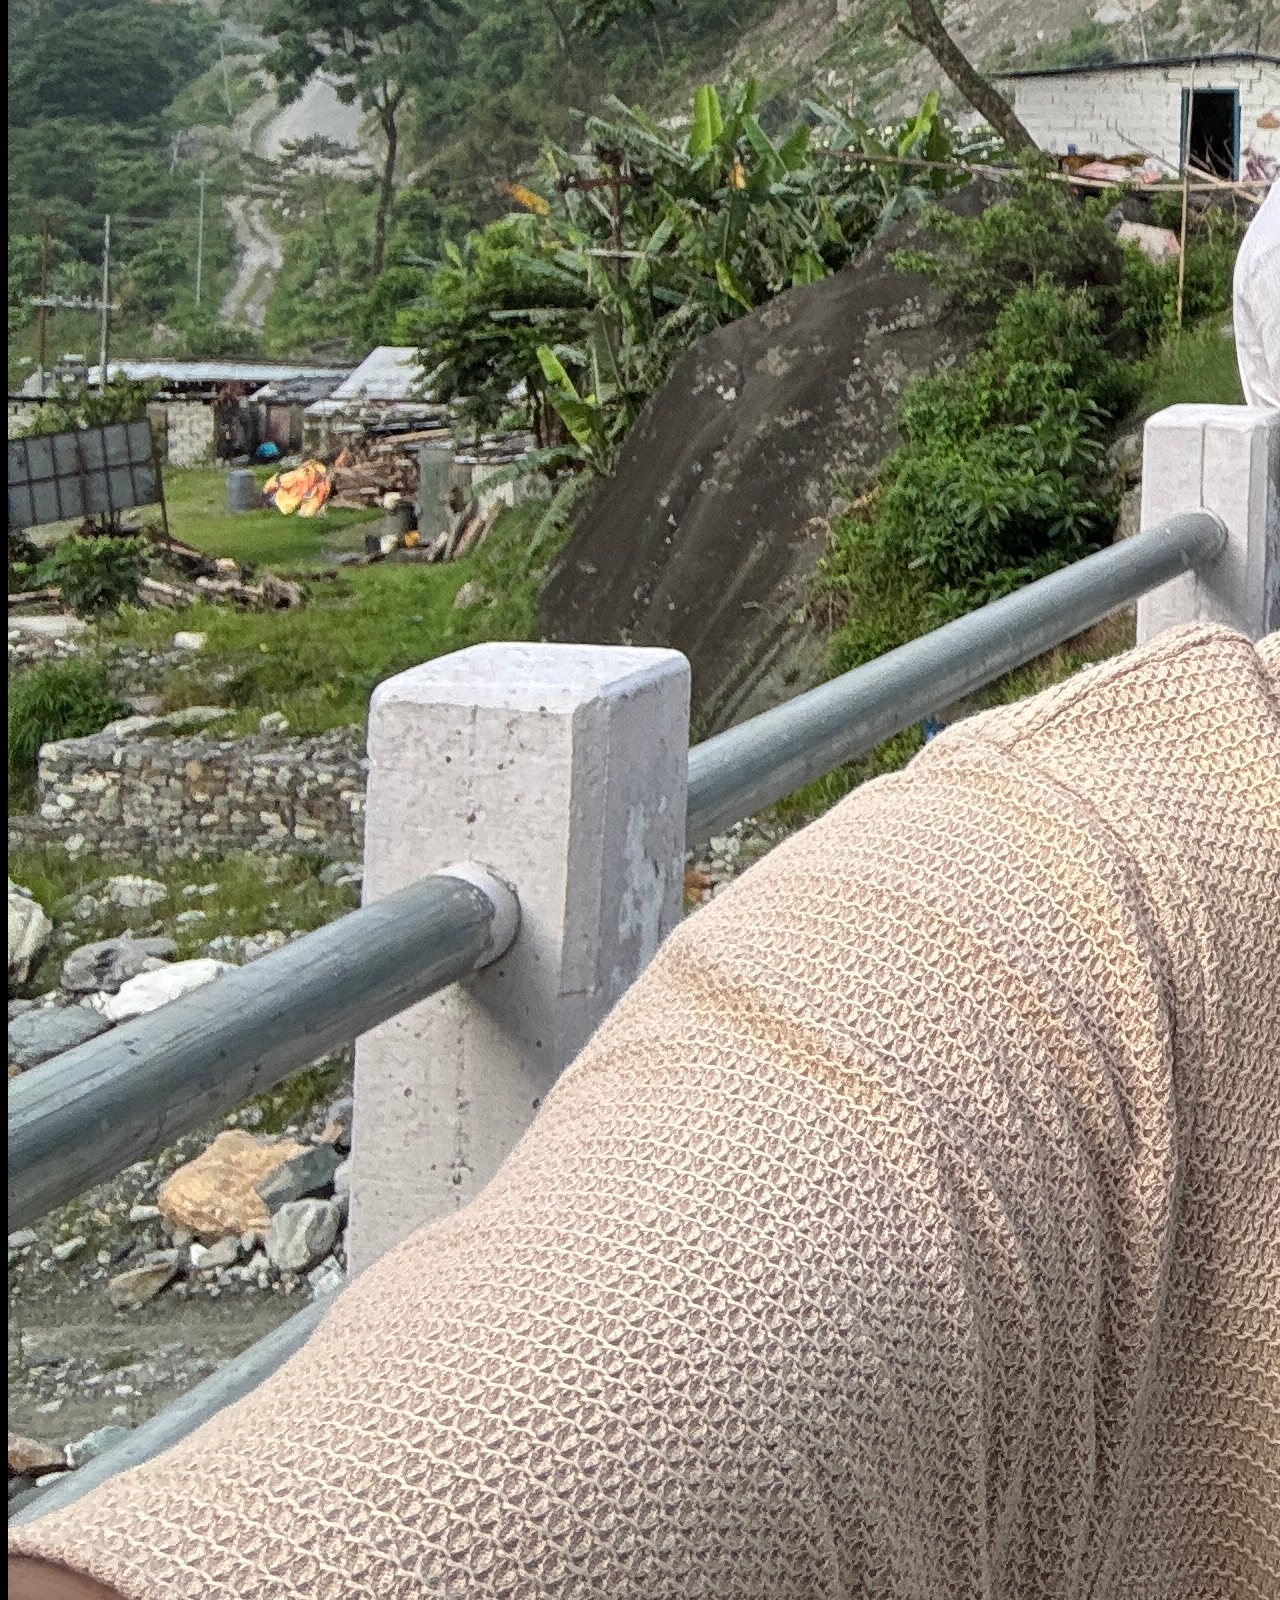
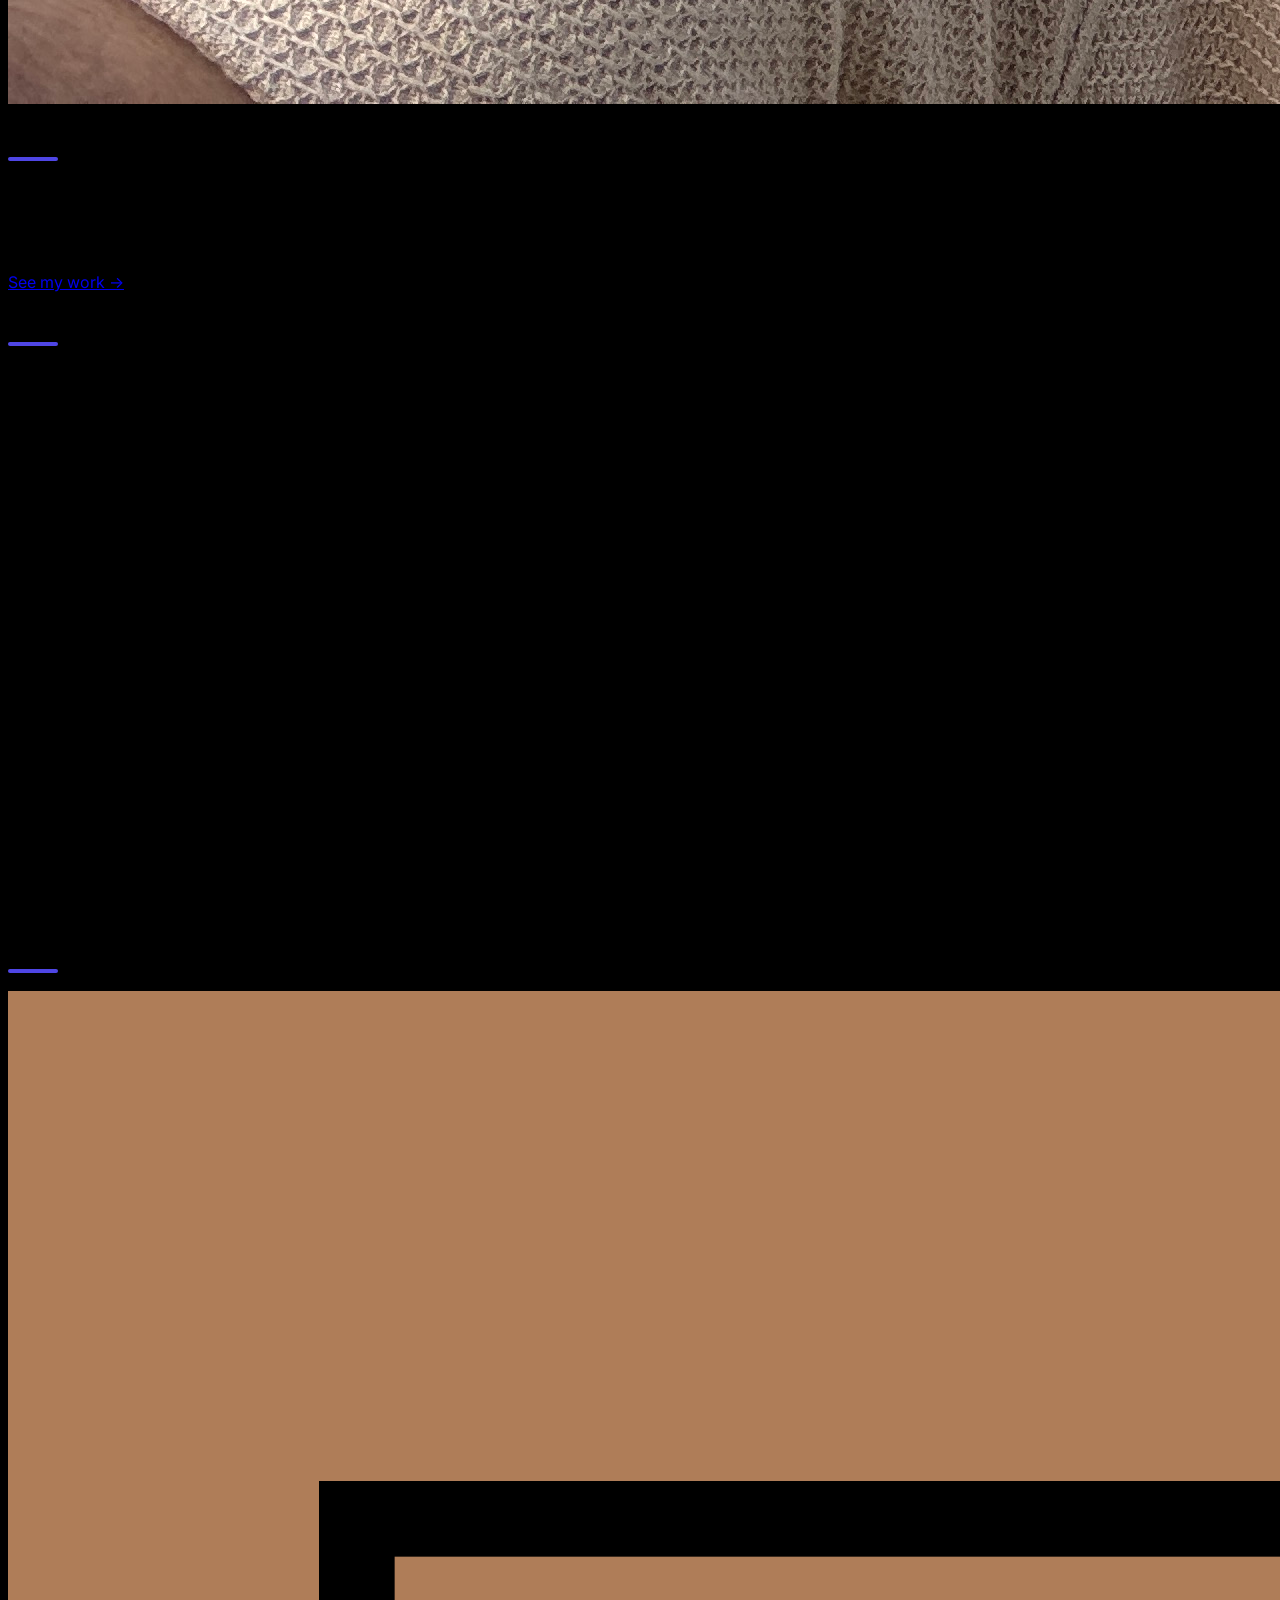
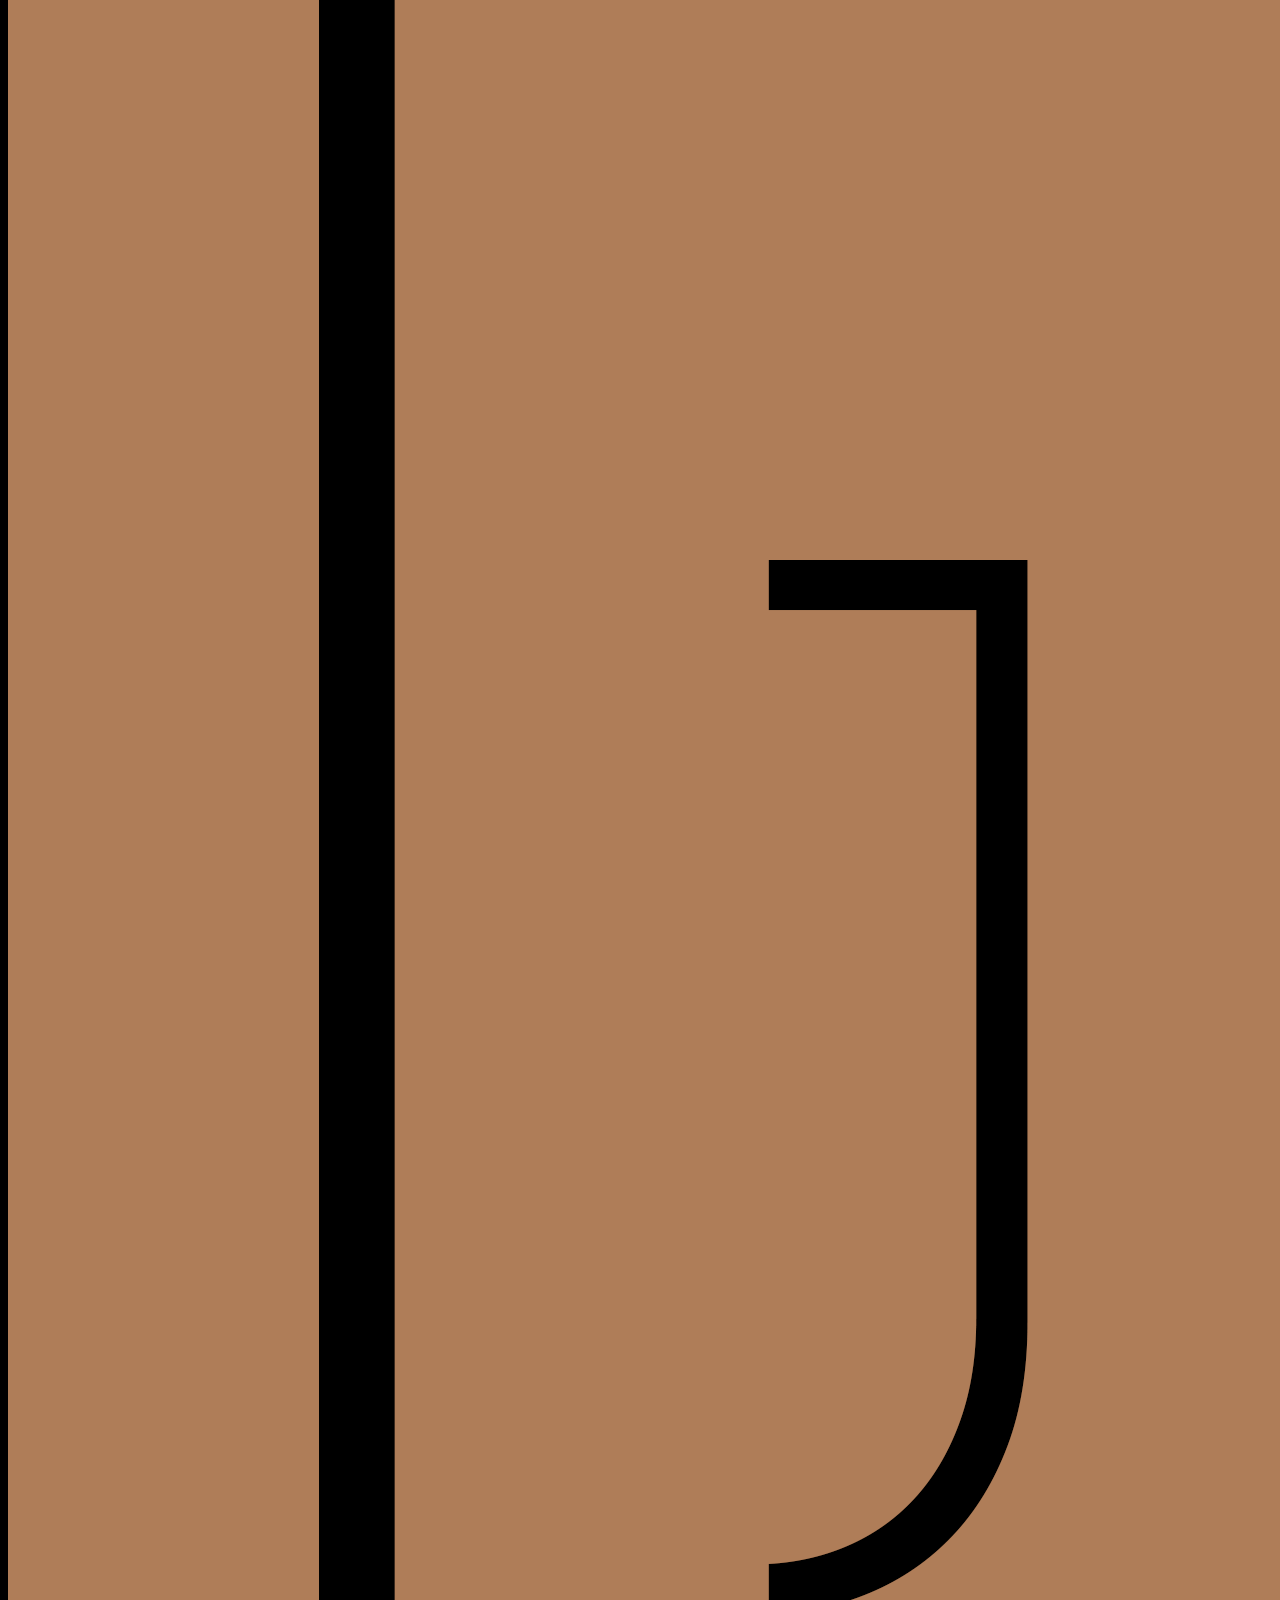
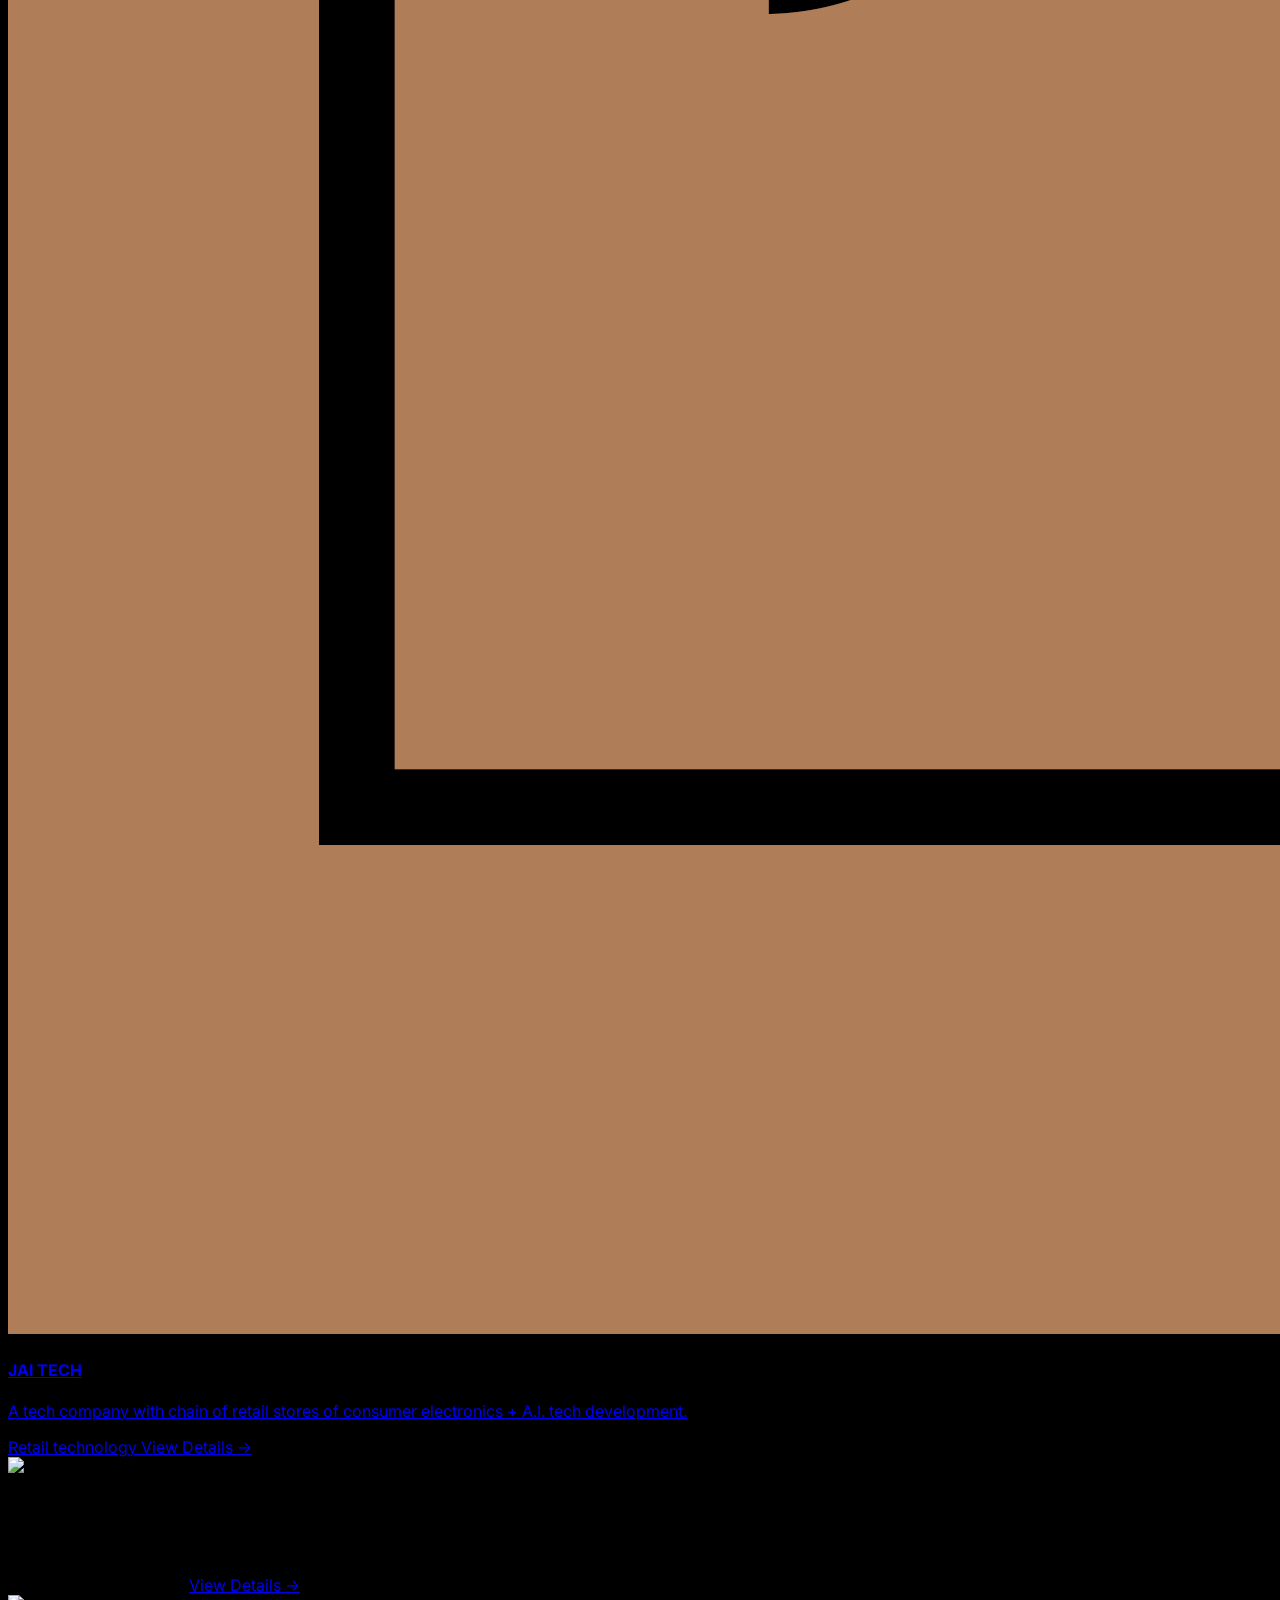
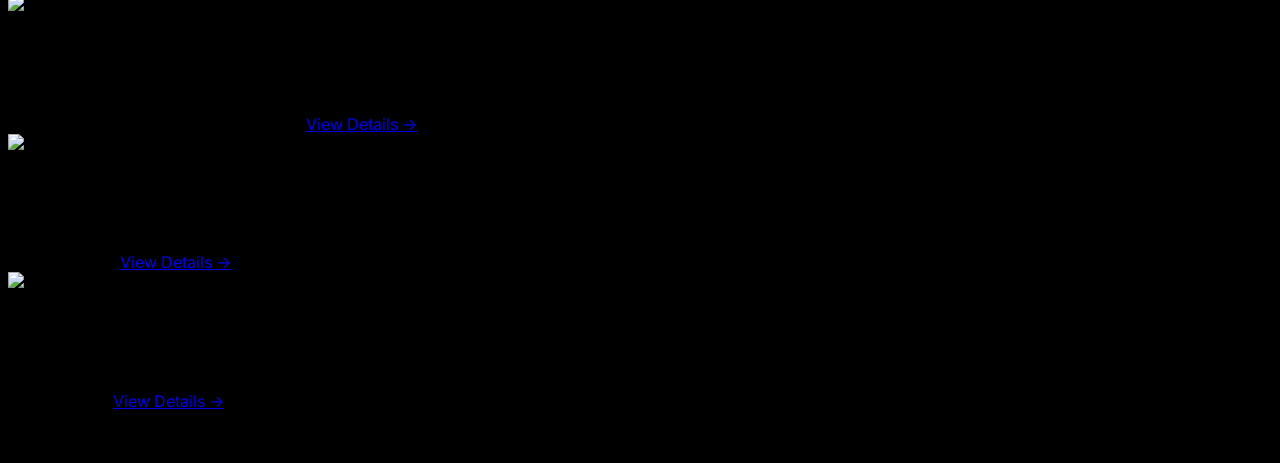
==== commit 28370d51: "Remove contact link from aboutme.html Removed the 'Get In Touch' link from the about me section." ====
--- a/aboutme.html
+++ b/aboutme.html
@@ -93,9 +93,7 @@
                     <p class="text-lg text-gray-400 max-w-xl">
                         I build responsive, high-performance web applications and design compelling digital experiences. Let's create something impactful.
                     </p>
-                    <a href="#contact" class="inline-block px-8 py-3 mt-4 text-lg font-bold text-white bg-primary rounded-full shadow-lg hover:bg-indigo-700 transition duration-300 transform hover:scale-105">
-                        Get In Touch
-                    </a>
+                  
                 </div>
                 <!-- Placeholder for a Profile Image (using placeholder.co) -->
                 <div class="order-first md:order-last flex justify-center">
